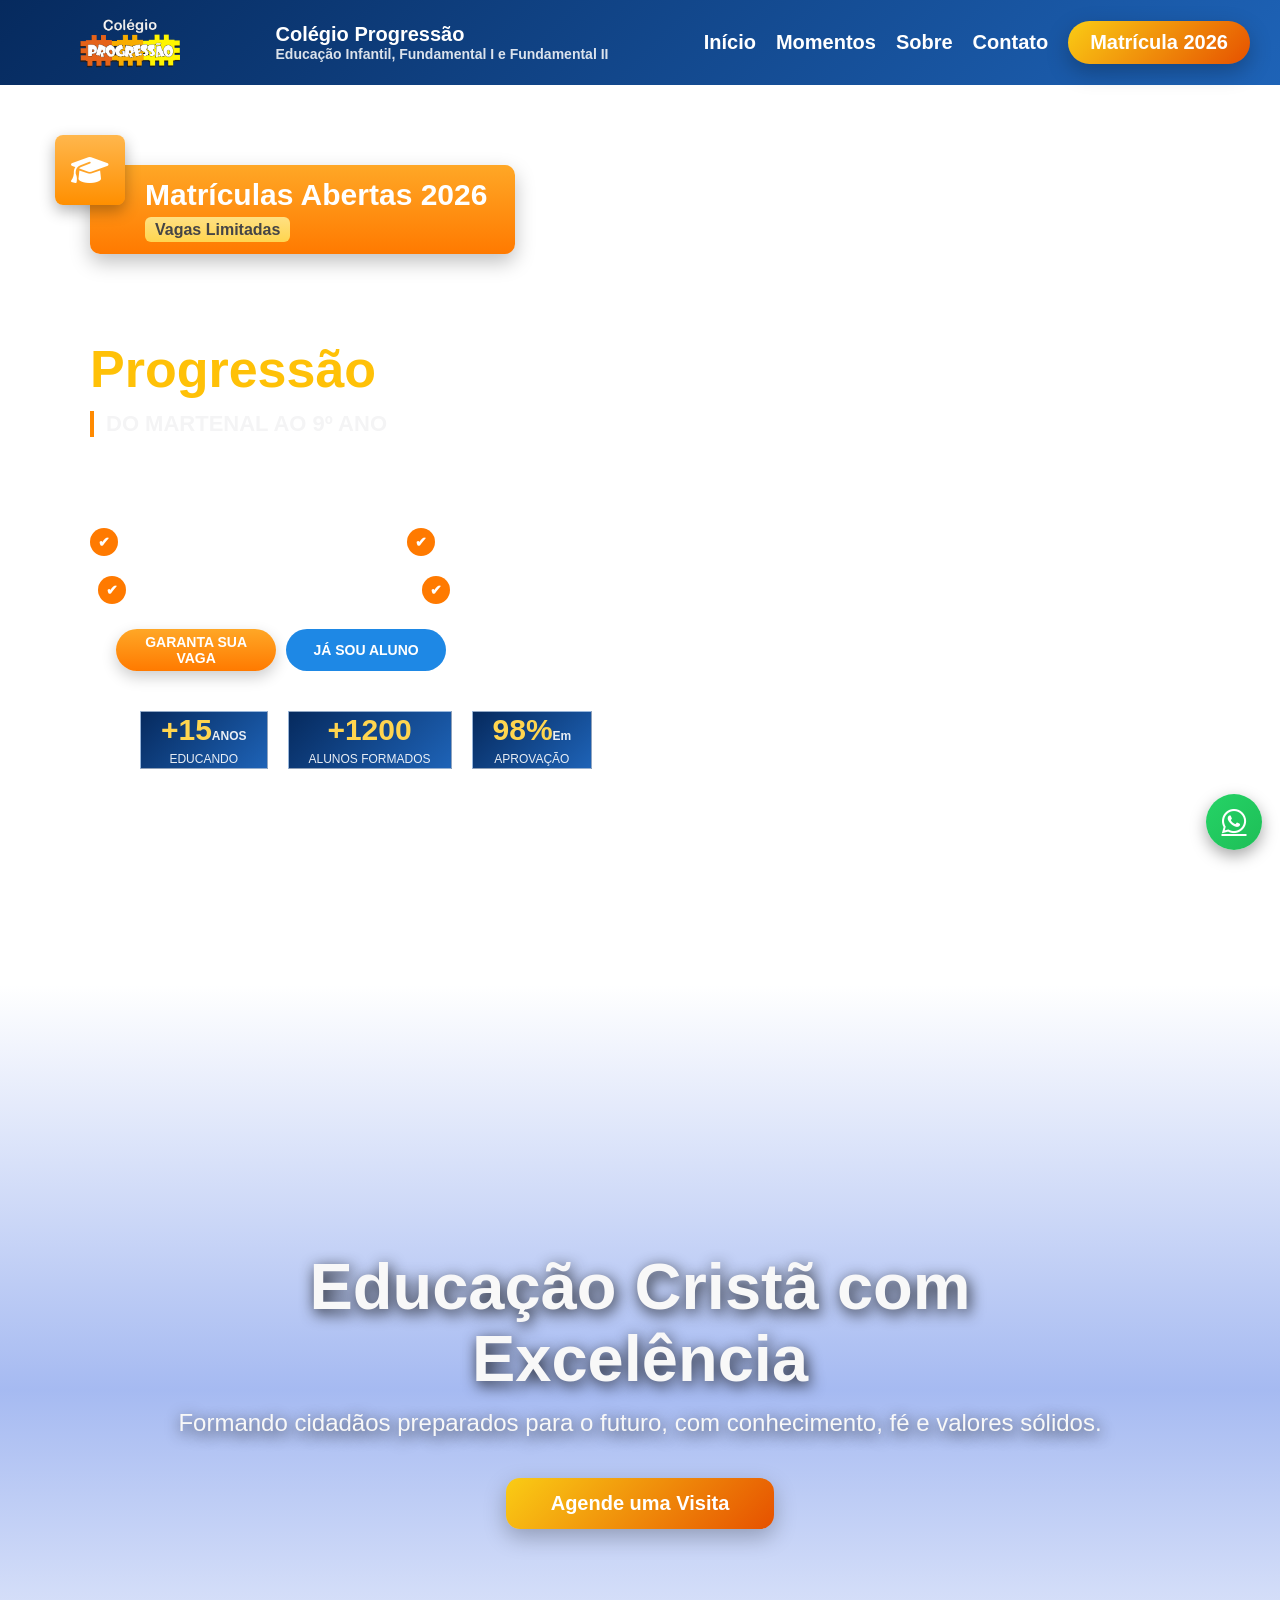
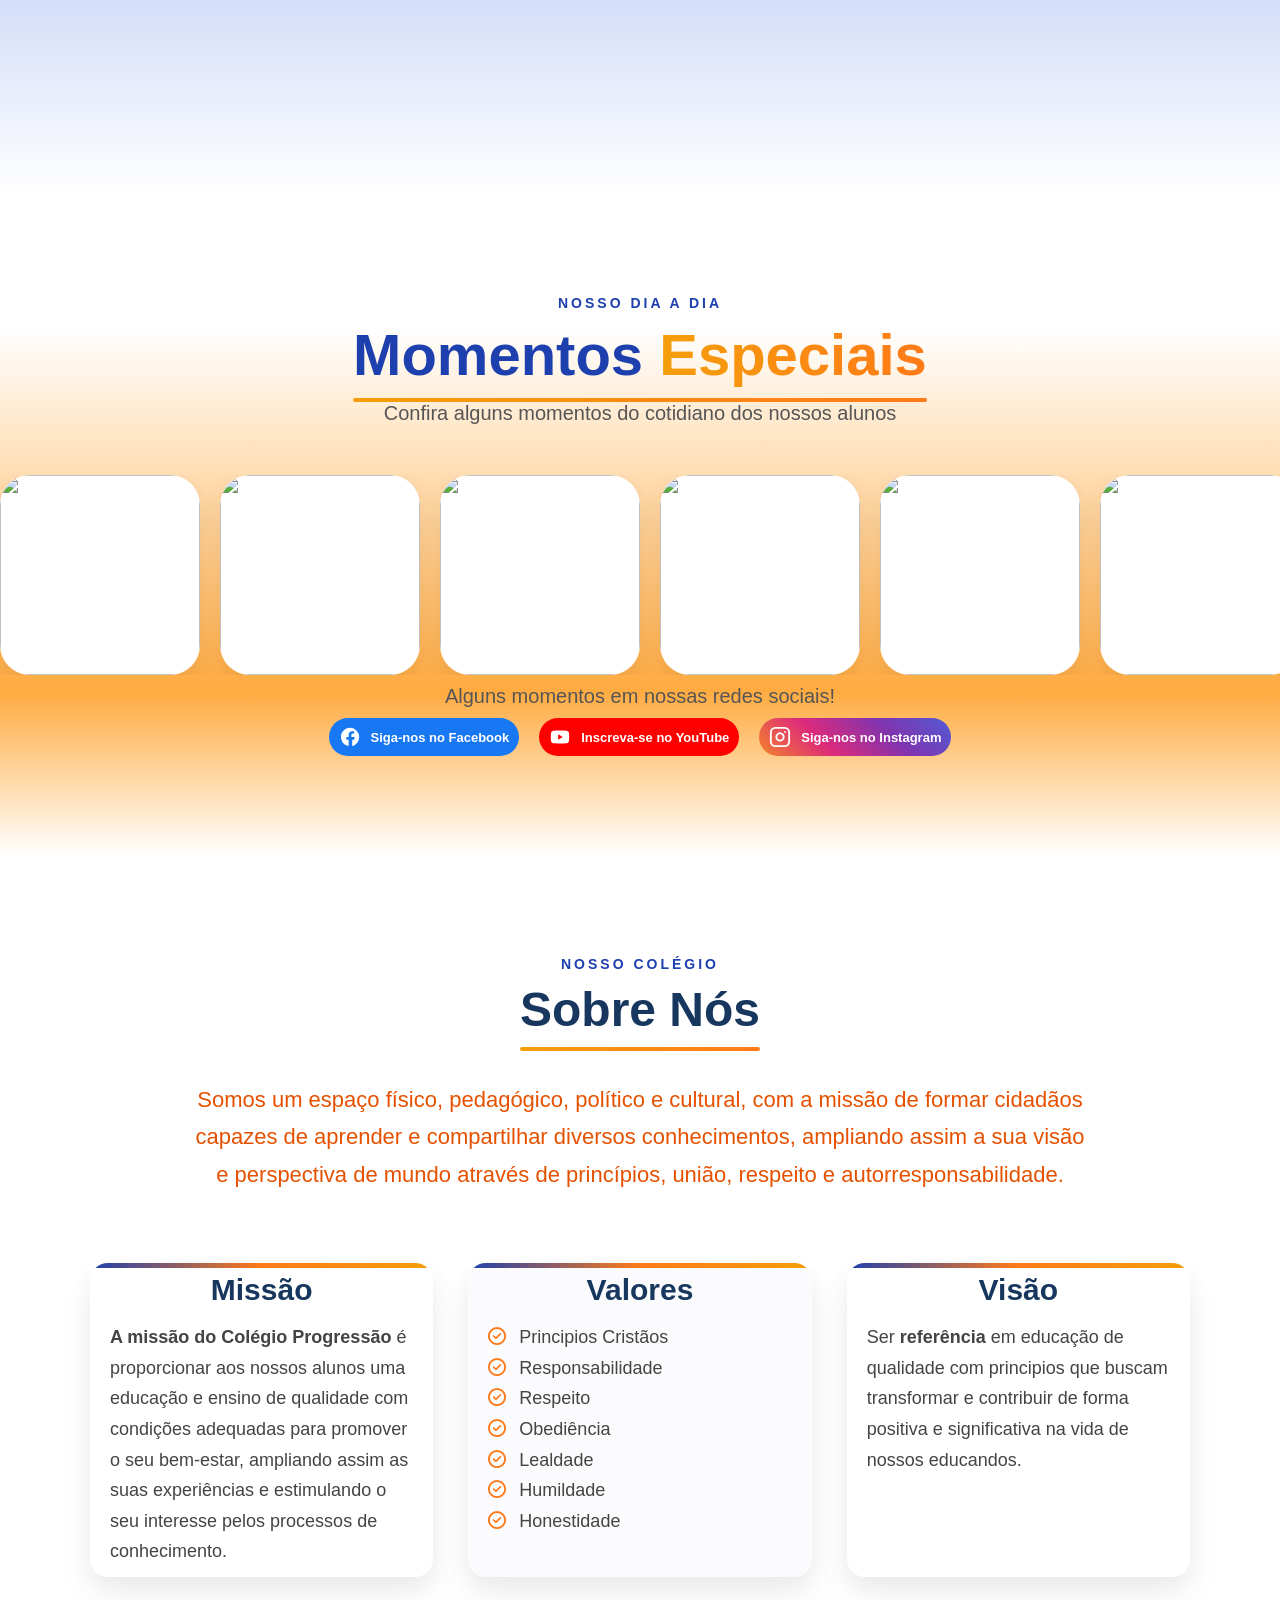
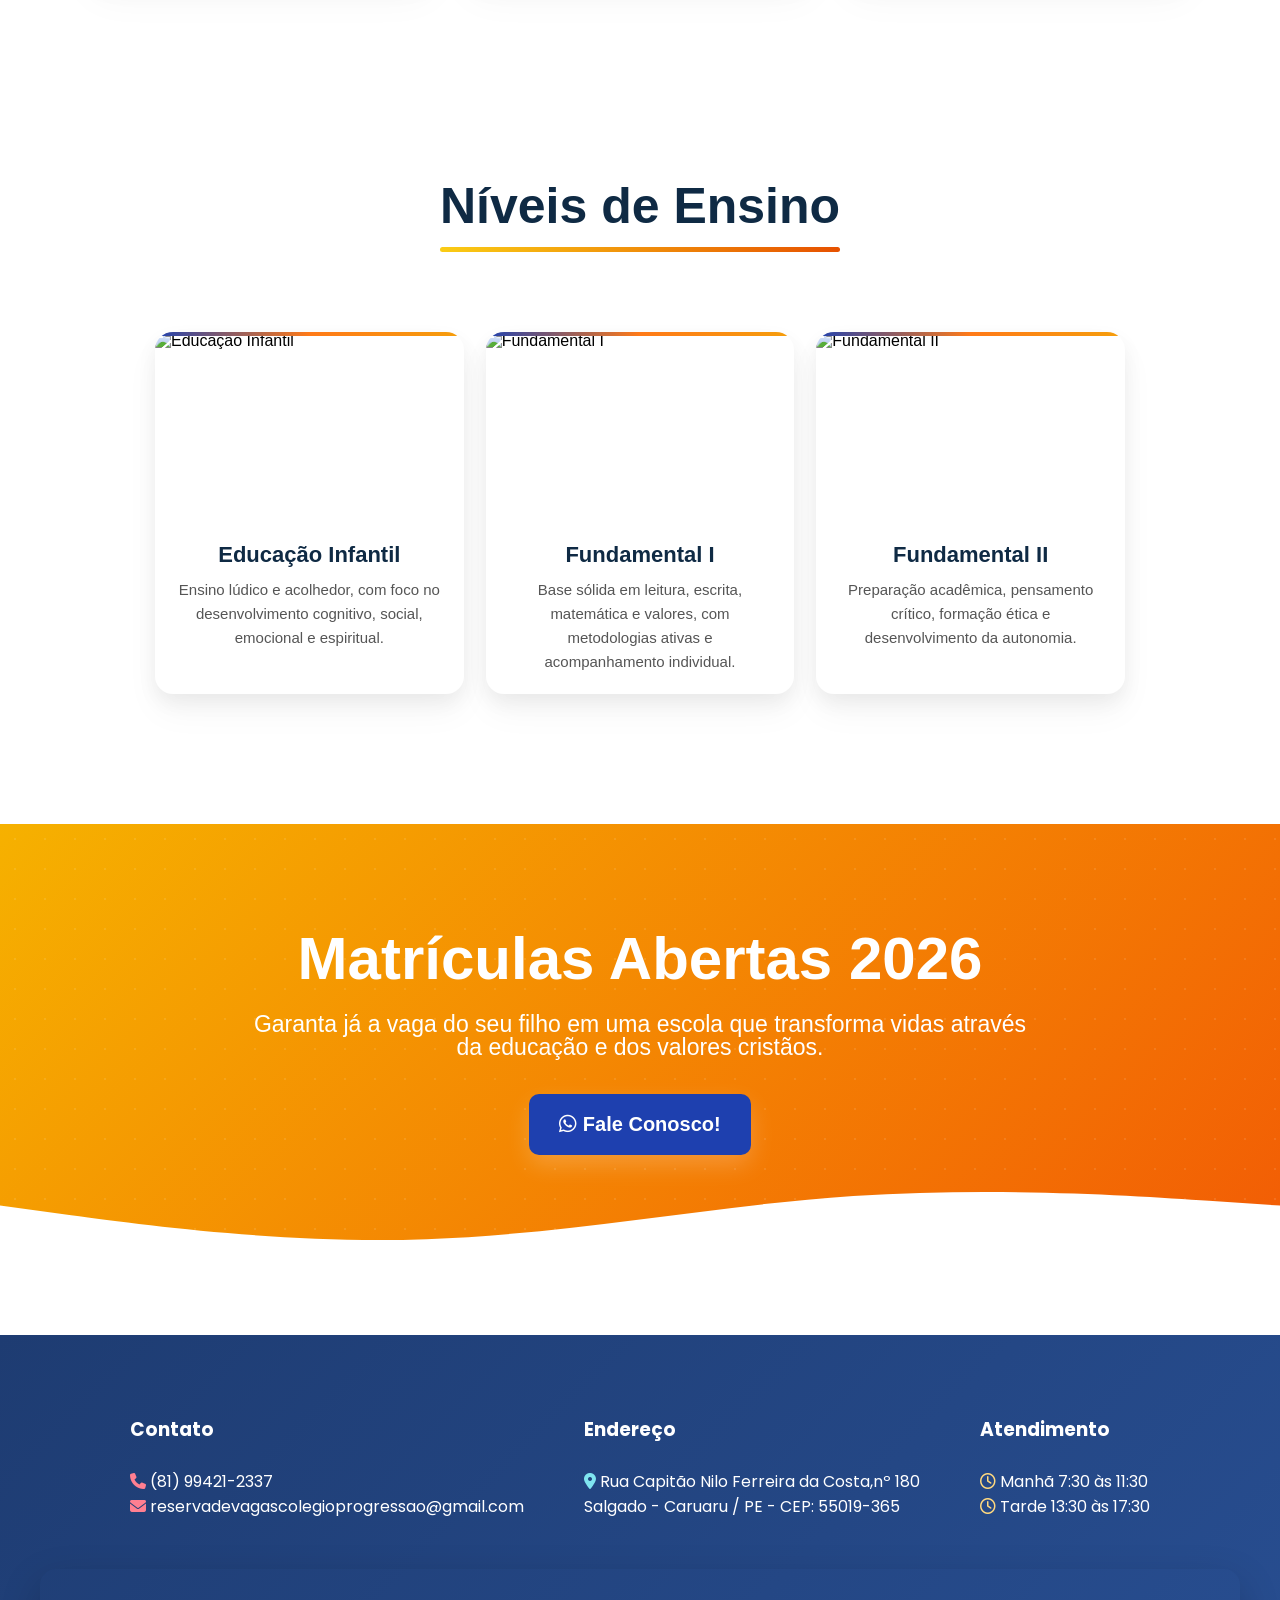
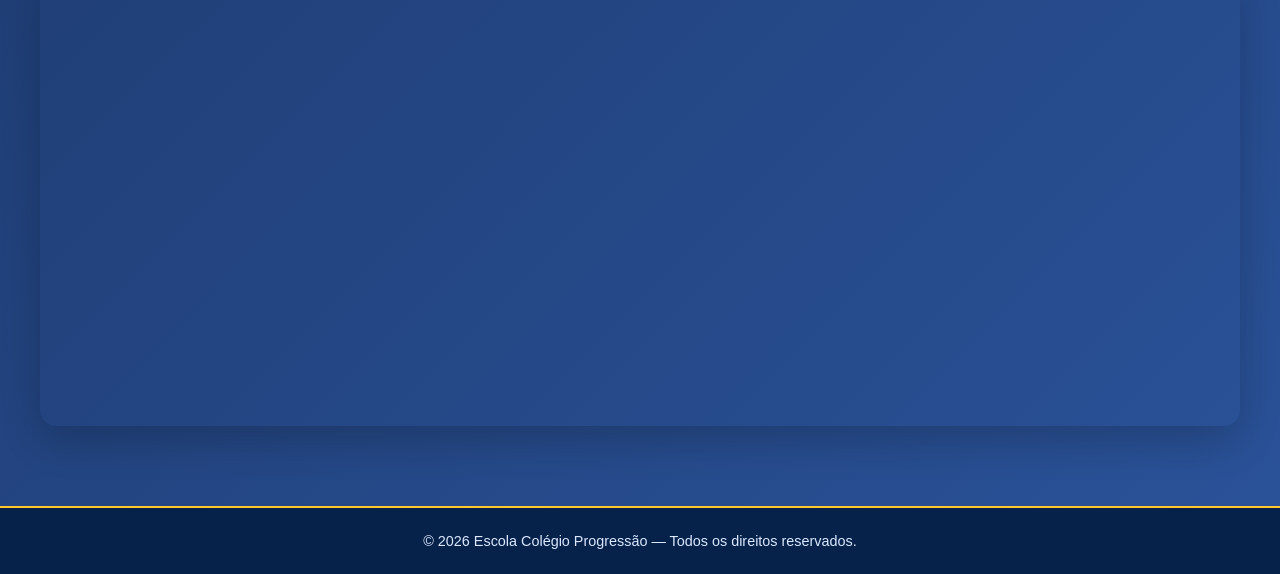
==== BACKUP/index.html @ a1cd76d3 "s" ====
<!DOCTYPE html>
<html lang="pt-BR">
<head>
  <meta charset="UTF-8" />
  <meta name="viewport" content="width=device-width, initial-scale=1.0" />
  <title>Colégio Progressao</title>
  <link rel="stylesheet" href="https://cdnjs.cloudflare.com/ajax/libs/font-awesome/6.5.0/css/all.min.css">
  <link rel="stylesheet" href="styles.css">
  <link rel="preconnect" href="https://fonts.googleapis.com">
  <link rel="preconnect" href="https://fonts.gstatic.com" crossorigin>
  <link href="https://fonts.googleapis.com/css2?family=Poppins:wght@300;400;500;600;700&display=swap" rel="stylesheet">
  <link rel="stylesheet" href="https://cdnjs.cloudflare.com/ajax/libs/font-awesome/6.5.0/css/all.min.css">
  <style>
    
  </style>
</head>
<body>


<!-- ==========================================================
                     NAVEGAÇÃO - MENU
========================================================== 
-->


<header>
  <div class="logo">
       <img src="logo-colegio.png" alt="Colégio Progressão">
      </div>
     <button class="menu-toggle" id="menu-toggle">
    <span></span>
    <span></span>
    <span></span>
    </button>

  <p class="titulo">
    Colégio Progressão <br>
    <span>Educação Infantil, Fundamental I e Fundamental II</span>
  </p>

  <nav class="menu" id="nav">
    <a href="#">Início</a>
    <a href="#galeria">Momentos</a>
    <a href="#sobre">Sobre</a>
    <a href="#contato">Contato</a>
    <a href="https://wa.me/5581994212337" class="btn-matricula">Matrícula 2026</a>
  </nav>
</header>

<!-- ==========================================================
                     BANER ESCOLAR
========================================================== 
-->
<section class="banner-escolar">

  <div class="container">

    <div class="banner-texto">
<div class="selo-matriculas">

    <div class="icone-selo">
        <i class="fa-solid fa-graduation-cap"></i>
    </div>

    <div class="texto-selo">
        <span class="linha1">Matrículas Abertas 2026</span>
        <span class="linha2">Vagas Limitadas</span>
    </div>

</div>

<div class="selo-matricula">



</div>
      <h1>
        Colégio <br>
        <strong>Progressão</strong>
      </h1>

      <h3>DO MARTENAL AO 9º ANO</h3>

      <p>
        Educação de qualidade com princípios cristãos<br>
        que transformam positivamente  a vida dos estudantes.
      </p>

     <div class="beneficios">

  <div class="beneficio-item">
    <span class="icone-check">✔</span>
    <p>Ensino com princípios cristãos</p>
  </div>

  <div class="beneficio-item">
    <span class="icone-check">✔</span>
    <p>Professores qualificados</p>
  </div>

  <div class="beneficio-item">
    <span class="icone-check">✔</span>
    <p>Estrutura moderna e segura</p>
  </div>

  <div class="beneficio-item">
    <span class="icone-check">✔</span>
    <p>Melhores resultados</p>
  </div>

</div>



<!-- ==========================================================
botão garanta sua vaga-->


<div class="botoes">
<a href="#" class="btn btn-vaga" onclick="abrirFormulario()">GARANTA SUA VAGA</a>
<div id="popup-formulario" class="popup">

<div class="form-box">

<span class="fechar" onclick="fecharFormulario()">✕</span>

<h2>Pré-Matrícula</h2>
<p class="sub">Preencha os dados e entraremos em contato</p>

<form id="formMatricula">

<input type="text" id="responsavel" placeholder="Nome do responsável" required>

<input type="text" id="aluno" placeholder="Nome do aluno" required>

<select id="serie" required>
<option value="">Série desejada</option>
<option>Maternal</option>
<option>Infantil</option>
<option>Fundamental I</option>
<option>Fundamental II</option>

</select>

<select id="acessibilidade" onchange="mostrarAcessibilidade()">
<option value="">Possui alguma acessibilidade?</option>
<option value="Não">Não</option>
<option value="Sim">Sim</option>
</select>

<div id="campo-acessibilidade" style="display:none; margin-top:10px;">

<select id="qualAcessibilidade">
<option value="">Qual acessibilidade?</option>
<option>Autismo</option>
<option>TDAH</option>
<option>Cadeirante</option>
<option>Deficiência visual</option>
<option>Deficiência auditiva</option>
<option>Outra</option>
</select>

</div>

<input type="tel" id="telefone" placeholder="Telefone para contato" required>

<button type="button" onclick="enviarFormulario()">
Enviar Pré-Matrícula
</button>

<p id="mensagem-sucesso"></p>
<p id="mensagem-erro"></p>

</form>

</div>
</div>

<!-- =========================================
          botão  ÁREA DO ALUNO
========================================= -->


<div class="painelaluno">
<a class="btn btn-main" onclick="abrirJanelaAluno()">
JÁ SOU ALUNO
</a>
</div>


<!-- JANELA TURMAS -->

<div class="janela" id="janela-ja-aluno">
<div class="janela-box">
<span class="fechar" onclick="fecharJanela('janela-ja-aluno')">✖</span>
<h2>Escolha a Turma</h2>
<div class="turmas">
<button onclick="abrirMaterial('Maternal')">Maternal</button>
<button onclick="abrirMaterial('Maternal II')">Maternal II</button>
<button onclick="abrirMaterial('Infantil')">Infantil</button>
<button onclick="abrirMaterial('Fundamental I')">Fundamental I</button>
<button onclick="abrirMaterial('Fundamental II')">Fundamental II</button>
</button>
</div>
</div>
</div>

<!-- JANELA MATERIAL -->

<div class="janela" id="janela-material">
<div class="janela-box material">
<span class="fechar" onclick="fecharJanela('janela-material')">✖</span>
<h2 id="tituloTurma"></h2>
<div class="grid-material">
<div class="card">
<h3>Fardamento</h3>
<img src="IMAGEM/fardamento/fardamentoinfantil.png">
<div class="tamanhos">

<button onclick="selecionarTamanho(event,'P')">P</button>
<button onclick="selecionarTamanho(event,'M')">M</button>
<button onclick="selecionarTamanho(event,'G')">G</button>

</div>
<div id="precoFarda" class="preco"></div>
</div>
<div class="card">
<h3>Livro</h3>
<img src="IMAGEM/fardamento/LIVROS inf.png">
<div id="precoLivro" class="preco"></div>
</div>
</div>
<div class="acoes">

<button class="btn-whats" onclick="falarSecretaria()">
💬 Falar com Secretária
</button>

<button class="btn-download" onclick="baixarLista()">
⬇ Baixar Lista Material
</button>

</div>

</div>

</div>




<!-- ==========================================================
botão saiba mais-->

<a href="#" class="btn btn-saiba" onclick="abrirHorario()">NOSSOS HORÁRIOS</a>



<div id="modalHorario" class="modal-horario">

<div class="modal-box">

<span class="fecha" onclick="fecharHorario()">✕</span>

<h2 class="titulo-modal">Horário das Aulas</h2>

<div class="horarios-grid">

<div class="horario-card">
<div class="icone">⏰</div>

<h3>Ed. Infantil e Fundamental I</h3>

<p><strong>Manhã:</strong> 07h30 às 11h30</p>
<p><strong>Tarde:</strong> 13h30 às 17h30</p>

</div>


<div class="horario-card">

<div class="icone">📚</div>

<h3>Ensino Fundamental II</h3>

<p>Turmas apenas no turno da manhã</p>
<p><strong>Manhã:</strong> 07h30 às 11h50</p>

</div>

</div>

</div>

</div>



</div>

      <div class="numeros">
        <div>
          <strong>+15<span>ANOS</span></strong>
          <span>EDUCANDO</span>
        </div>

        <div>
          <strong>+1200</strong>
          <span>ALUNOS FORMADOS</span>
        </div>

        <div>
          <strong>98%<span>Em</span></strong>
          <span>APROVAÇÃO</span>
        </div>
      </div>

    </div>

   

  </div>

</section>

<!-- ==========================================================
                     BANER SLIDE
========================================================== 
-->

<section class="baner" id="baner">

  <!-- Slides -->
  <div class="slider">
    <div class="slide active" style="background-image: url('IMAGEM/baner/Capturar1.png');"></div>
    <div class="slide" style="background-image: url('IMAGEM/baner/Capturar2.jpg');"></div>
    <div class="slide" style="background-image: url('IMAGEM/baner/Capturar3.png');"></div>
        <div class="slide" style="background-image: url('IMAGEM/baner/Capturar4.png');"></div>

  </div>

  <!-- Degradê -->
  <div class="overlay"></div>

  <!-- Conteúdo -->
  <div class="hero-content">
    <h1>Educação Cristã com Excelência</h1>
    <p>Formando cidadãos preparados para o futuro, com conhecimento, fé e valores sólidos.</p>
    <a href="https://wa.me/5581994212337" class="btn-hero">Agende uma Visita</a>
  </div>

</section>


<!-- ==========================================================
                     MOMENTOS 
========================================================== 
-->

<section id="galeria" class="galeria">
  <div class="container-galeria">
<div class="titulo-galeria">

<p class="secao-topo">NOSSO DIA A DIA</p>

<div class="titulo-wrapper">
<h2 class="secao-titulo">
Momentos <span>Especiais</span>
</h2>

<div class="decoracao"></div>
</div>

<p class="secao-subtitulo">
Confira alguns momentos do cotidiano dos nossos alunos
</p>

</div>
</div>
  

   <div class="galeria-slider">
    
  <div class="galeria-track">


    <div class="galeria-card eventos">
      <img src="IMAGEM/Momentos/03.webp" onclick="abrirGaleriaModal(this.src)">
    </div>

    <div class="galeria-card escola">
      <img src="IMAGEM/Momentos/01.webp" onclick="abrirGaleriaModal(this.src)">
    </div>

    <div class="galeria-card alunos">
      <img src="IMAGEM/Momentos/02.webp" onclick="abrirGaleriaModal(src)">
    </div>

    <div class="galeria-card eventos">
      <img src="IMAGEM/Momentos/04.webp" onclick="abrirGaleriaModal(src)">
    </div> 
    
    <div class="galeria-card eventos">
      <img src="IMAGEM/Momentos/05.webp" onclick="abrirGaleriaModal(src)">
    </div>

     <div class="galeria-card eventos">
      <img src="IMAGEM/Momentos/06.webp" onclick="abrirGaleriaModal(src)">
    </div>

     <div class="galeria-card eventos">
      <img src="IMAGEM/Momentos/07.webp" onclick="abrirGaleriaModal(src)">
    </div>

     <div class="galeria-card eventos">
      <img src="IMAGEM/Momentos/08.webp" onclick="abrirGaleriaModal(src)">
    </div>

     <div class="galeria-card eventos">
      <img src="IMAGEM/Momentos/09.webp" onclick="abrirGaleriaModal(src)">
    </div>

     <div class="galeria-card eventos">
      <img src="IMAGEM/Momentos/10.webp" onclick="abrirGaleriaModal(src)">
    </div>

     <div class="galeria-card eventos">
      <img src="IMAGEM/Momentos/11.webp" onclick="abrirGaleriaModal(src)">
    </div>

    <!-- DUPLICA AS IMAGENS PARA LOOP INFINITO -->
    <div class="galeria-card eventos">
      <img src="" onclick="abrirGaleriaModal(src)">
    </div>

    <div class="galeria-card escola">
      <img src="" onclick="abrirGaleriaModal(src)">
    </div>

  </div>

</div>
    <span class="redes-confira">Alguns momentos em nossas redes sociais!</span>

<div class="redes-sociais">

  <a href="https://www.facebook.com/p/Col%C3%A9gio-Progress%C3%A3o-Caruaru-100063212562394/" target="_blank" class="rede facebook">
    <span class="icon">
      <!-- Facebook -->
      <svg viewBox="0 0 24 24" fill="currentColor">
        <path d="M22 12a10 10 0 1 0-11.5 9.9v-7H8v-3h2.5V9.5c0-2.5 1.5-3.9 3.8-3.9 1.1 0 2.2.2 2.2.2v2.4h-1.3c-1.3 0-1.7.8-1.7 1.6V12H17l-.4 3h-2.2v7A10 10 0 0 0 22 12z"/>
      </svg>
    </span>
    <span>Siga-nos no Facebook</span>
  </a>

  <a href="https://www.youtube.com/@colegioprogressao7303" target="_blank" class="rede youtube">
    <span class="icon">
      <!-- YouTube -->
      <svg viewBox="0 0 24 24" fill="currentColor">
        <path d="M21.8 8s-.2-1.4-.8-2c-.8-.8-1.7-.8-2.1-.9C15.9 4.8 12 4.8 12 4.8h0s-3.9 0-6.9.3c-.4.1-1.3.1-2.1.9-.6.6-.8 2-.8 2S2 9.6 2 11.2v1.6C2 14.4 2.2 16 2.2 16s.2 1.4.8 2c.8.8 1.9.8 2.4.9 1.7.2 6.6.3 6.6.3s3.9 0 6.9-.3c.4-.1 1.3-.1 2.1-.9.6-.6.8-2 .8-2s.2-1.6.2-3.2v-1.6C22 9.6 21.8 8 21.8 8zM10 15V9l5 3-5 3z"/>
      </svg>
    </span>
    <span>Inscreva-se no YouTube</span>
  </a>

  <a href="https://www.instagram.com/colegio_progressao/" target="_blank" class="rede instagram">
    <span class="icon">
      <!-- Instagram -->
 <svg viewBox="0 0 24 24" width="24" height="24" fill="none" stroke="currentColor" stroke-width="2" stroke-linecap="round" stroke-linejoin="round">
  <rect x="2" y="2" width="20" height="20" rx="5" ry="5"></rect>
  <path d="M16 11.37A4 4 0 1 1 12.63 8 4 4 0 0 1 16 11.37z"></path>
  <line x1="17.5" y1="6.5" x2="17.51" y2="6.5"></line>
</svg>


    </span>
    <span>Siga-nos no Instagram</span>
  </a>




</div>

  </a>
</div>
</section>

<!-- MODAL -->

<div id="galeriaModal" class="galeria-modal" onclick="fecharGaleriaModal()">
  <img id="galeriaModalImg">
</div>


<!-- ==========================================================
                     Card MIssão, Valores e Visão  
========================================================== 
!-- -->
 
<section class="sobre" id="sobre">
  <div class="titulo-sobre">

<p class="secao-topo">NOSSO COLÉGIO</p>

<div class="titulo-wrapper">
<h2 class="titulo-sobre-principal">Sobre Nós</h2>
<div class="linha-sobre"></div>
</div>

<p class="texto-sobre">
Somos um espaço físico, pedagógico, político e cultural, com a missão de formar
cidadãos capazes de aprender e compartilhar diversos conhecimentos,
ampliando assim a sua visão e perspectiva de mundo através de princípios,
união, respeito e autorresponsabilidade.
</p>

</div>

    <div class="gridsobre">
      <div class="card1" >
      <h3 class="">Missão</h3>
      <p> <strong>A missão do Colégio Progressão</strong> 
     é proporcionar aos nossos alunos uma educação e ensino de 
     qualidade com condições adequadas para promover o seu bem-estar,
    ampliando assim as suas experiências e estimulando o seu interesse 
     pelos processos de conhecimento.</p>       </div>

      <div class="card2">
                <h3>Valores</h3>
                
          <p>
<i class="fa-regular fa-circle-check"></i> Principios Cristãos<br>

<i class="fa-regular fa-circle-check"></i> Responsabilidade<br>

<i class="fa-regular fa-circle-check"></i> Respeito<br>

<i class="fa-regular fa-circle-check"></i> Obediência<br>

<i class="fa-regular fa-circle-check"></i> Lealdade<br>

<i class="fa-regular fa-circle-check"></i> Humildade<br>

<i class="fa-regular fa-circle-check"></i> Honestidade
</p>

     </div>


      <div class="card3">
        <h3>Visão</h3>
         <p>  Ser <strong>referência</strong> em educação de qualidade
           com principios que buscam transformar e contribuir de forma 
           positiva e significativa na vida de nossos educandos.
        </p>
      </div>

    </div>
  
</section>

 <!-- ==========================================================
                     Card NIVEIS DE ENSINO  
========================================================== 
!-- -->

<section id="ensino">
  <div class="nivel_ensino">
    <h2>Níveis de Ensino</h2> 

    <div class="grid">

  <div class="cardinf">
    <img src="IMAGEM/cad/infantil.png" alt="Educação Infantil">


<div class="conteudo">
  <h3>Educação Infantil</h3>
  <p>Ensino lúdico e acolhedor, com foco no desenvolvimento cognitivo, social, emocional e espiritual.</p>
</div>


  </div>

  <div class="cardinf">
    <img src="IMAGEM/cad/fudI.jpeg" alt="Fundamental I">


<div class="conteudo">
  <h3>Fundamental I</h3>
  <p>Base sólida em leitura, escrita, matemática e valores, com metodologias ativas e acompanhamento individual.</p>
</div>


  </div>

  <div class="cardinf">
    <img src="IMAGEM/cad/fudII.jpeg" alt="Fundamental II">

<div class="conteudo">
  <h3>Fundamental II</h3>
  <p>Preparação acadêmica, pensamento crítico, formação ética e desenvolvimento da autonomia.</p>
</div>


  </div>

</div>
  </div>


</section>

 <!-- ==========================================================
                    BANER MATRICULA 
========================================================== 
!-- -->


<section class="banner-matricula">
  <div class="conteudo">
    <h1>Matrículas Abertas 2026</h1>
    <p>
      Garanta já a vaga do seu filho em uma escola que transforma vidas
      através da educação e dos valores cristãos.
    </p>
    <a href="https://wa.me/5581994212337" class="btn-whatsapp">
      <i class="fa-brands fa-whatsapp"></i>
       Fale Conosco!
    </a>
  </div>

<div class="wave-menu">
  <svg viewBox="0 20 1440 100" preserveAspectRatio="none">
    <path fill="#ffffff"
      d="M0,64L80,74.7C160,85,320,107,480,101.3C640,96,800,64,960,53.3C1120,43,1280,53,1360,58.7L1440,64L1440,120L0,120Z">
    </path>
  </svg>

</div>
</section>

 <!-- ==========================================================
                   RODAPE
========================================================== 
!-- -->

<section id="contato" class="contato">
  <div class="container footer-grid">

    <div class="contato-box">
      <h3>Contato</h3><br>
      <p><i class="fas fa-phone"></i> (81) 99421-2337</p>
      <p><i class="fas fa-envelope"></i> reservadevagascolegioprogressao@gmail.com</p>
    </div>

    <div class="endereco-box">
      <h3>Endereço</h3><br>
      <p><i class="fas fa-map-marker-alt"></i> Rua Capitão Nilo Ferreira da Costa,nº 180 <br>
       Salgado - Caruaru / PE - CEP: 55019-365</p>
    </div>

    <div class="atendimento-box">
      <h3>Atendimento</h3><br>
      <p><i class="far fa-clock"></i> Manhã 7:30 às 11:30</p>
      <p><i class="far fa-clock"></i> Tarde 13:30 às 17:30</p>
    </div>

  </div>

  <div class="mapa">
    <iframe 
      src="https://www.google.com/maps?q=Rua%20Capitão%20Nilo%20Ferreira%20da%20Costa%20180%20Caruaru%20PE&output=embed"
      loading="lazy">
    </iframe>
  </div>

</section>

<footer class=" rodape">
  <p>© 2026 Escola Colégio Progressão — Todos os direitos reservados.</p>
</footer>

 <!-- ==========================================================
                    BOTÃO WHATSAPP
========================================================== 
!-- -->


<a href="https://wa.me/5581994212337" target="_blank" class="whatsapp-float">
  <i class="fab fa-whatsapp"></i>
</a>


</body>

<script src="scripts.js"></script>
</html>
---- BACKUP/styles.css ----
/* ==========================================================
   RESET GLOBAL
   Remove margens padrão e define box-sizing padrão
========================================================== */


* {
  margin: 0;
  padding: 0;
  box-sizing: border-box;
}
/* ==========================================================
   CONFIGURAÇÕES GERAIS DO SITE
========================================================== */
body {
  font-family: 'Segoe UI', Arial, sans-serif;
  background-color: #ffffff;
  padding-top: 150px; /* igual altura do header */
  overflow-x: hidden;
  padding-top:85px;

}

main {
  padding-top: 150px;
}

section {
  padding: 100px 0;
}


 /* ==========================================================
   HEADER FIXO 
========================================================== */

header {
  position: fixed;
  top: 0;
  left: 0;
  width: 100%;
  height: 85px;
  display: flex;
  align-items: center;
  justify-content: space-between;
  padding: 0 30px;
  z-index: 9999;
  transition: all 0.4s ease;
  box-shadow:0 18px 022px rgb(255, 255, 255);
  background: linear-gradient(135deg,#062A5E,#1E63B7);
  
}


/* ==========================================================
   HEADER ROLAR 
========================================================== */

header.scrolled {
  background: linear-gradient(to right, orange 10%, rgb(243, 242, 241) 22%, white 100%);
    height: 85px;
  box-shadow: 0 6px 20px rgba(0,0,0,.12);
  
}

/* cores ao rolar */
header.scrolled nav a {
  color: #ee780a;
}

header.scrolled nav a::after {
  background: #062A5E;
}

header.scrolled .btn-matricula {
  background: linear-gradient(135deg,#062A5E,#1E63B7);
  color: #fff;
}


/* logo ao rolar */
header.scrolled .logo img {
  
  height: 55px;
  filter: none;

}



/* hamburguer ao rolar */
header.scrolled .menu-toggle span {
  background: #062A5E;
}







/* ==========================================================
   MENU
========================================================== */
.menu {
  display: flex;
  align-items: center;
  gap: 20px;
}

.menu a {
  font-size: 20px;
}

/* título escondido no desktop */
.titulo-site{
display:none;
text-align:center;
color:#fff;
font-weight:700;
}

/* subtitulo */
.titulo-site span{
font-size:12px;
font-weight:400;
}


/* ==========================================================
   NAVEGAÇÃO - 
========================================================== */

nav {
  display: flex;
  flex-wrap: wrap-reverse;
  gap: 30px;
}


nav a{
  text-decoration:none;
  color:#fff;
  font-size:20px;
  font-weight:600;
  position:relative;
  transition: 0.3s;
}

/* efeito underline animado */

nav a::after{
  content:"";
  position:absolute;
  width:0%;
  height:3px;
  background:#facc15;
  left:0;
  bottom:-6px;
  transition:.3s;
}

nav a:hover::after{
  opacity: 0.7;
  width:100%;
}

/* ==========================================================
  ================= BOTÃO HAMBURGUER ================= 

========================================================== */

.menu-toggle {
  display: none;
  flex-direction: column;
  justify-content: center;
  gap: 6px;
  background: none;
  border: none;
  cursor: pointer;
  z-index: 1100;
}

.menu-toggle span {
  width: 28px;
  height: 3px;
  background: #fff;
  border-radius: 2px;
  transition: 0.3s;
}

/* ANIMAÇÃO VIRAR X */

.menu-toggle.active span:nth-child(1) {
  transform: rotate(45deg) translate(5px, 5px);
}

.menu-toggle.active span:nth-child(2) {
  opacity: 0;
}

.menu-toggle.active span:nth-child(3) {
  transform: rotate(-45deg) translate(6px, -6px);
}

/* ==========================================================
   BOTÃO PADRÃO MATRICULAS
========================================================== */

.btn-matricula {

  padding: 10px 22px;
  border-radius: 25px;
  background: linear-gradient(135deg, #facc15, #E65100);
  color: #fff;
  font-weight: bold;
  text-decoration: none;
  transition: 0.3s;
  box-shadow:0 8px 22px rgba(0,0,0,.25);
  position: relative;
  overflow: hidden;

}


/* HOVER */

.btn-matricula:hover {

  transform: translateY(-3px);
  box-shadow: 0 12px 28px rgba(0,0,0,.35);

}


/* BRILHO */

.btn-matricula::before {

  content: "";
  position: absolute;
  top: 0;
  left: -75%;
  width: 50%;
  height: 100%;
  background: linear-gradient(
    120deg,
    transparent,
    rgba(255,255,255,0.7),
    transparent
  );
  transform: skewX(-25deg);
  transition: 0.6s;

}


/* ANIMAÇÃO DO BRILHO */

.btn-matricula:hover::before {

  left: 130%;

}

/* ==========================================================
   LOGO + ANIMAÇÕES
========================================================== */
.logo{
display:flex;
align-items:center;
margin-left:50px;
gap:10px;

}

/* LOGO */

.logo img{
  
height:50px;
margin:0;
transition:0.3s ease;
animation:zoomDown 2s infinite ease-in-out;
}

/* TITULO SEMPRE VISÍVEL */

.titulo{
font-size:20px;
line-height:1.2;
color:#ffffff; /* branco inicial */
font-weight:700;
transition:.3s ease;
}

.titulo span{
font-size:14px;
opacity:0.85;
display:block;
}


/* ANIMAÇÃO LOGO */

@keyframes zoomDown{
0%{transform:scale(1) translateY(0);}
50%{transform:scale(1.06) translateY(6px);}
100%{transform:scale(1) translateY(0);}
}


/* ==========================================================
   EFEITO AO ROLAR
========================================================== */

/* logo diminui levemente */

header.scrolled .logo img{
height:42px;
animation:none;
}

/* titulo muda de cor */

header.scrolled .titulo{
color:#0B3C8C;
}

header.scrolled .titulo span{
color:#555;
}


/* ==========================================================
SEÇÃO DESTAQUE
========================================================== */
.selo-matriculas{

display:inline-flex;
align-items:center;
background:linear-gradient(180deg,#ffa726,#ff7a00);
padding:12px 28px 12px 55px;
border-radius:10px;
color:white;
font-weight:bold;
position:relative;
box-shadow:0 8px 20px rgba(0,0,0,0.25);
margin-bottom: 30px;
}


/* ICONE GRANDE SALTANDO */

.icone-selo{
position:absolute;
left:-35px;
top:-30px;
background:linear-gradient(180deg,#ffb74d,#ff8f00);
width:70px;
height:70px;
display:flex;
align-items:center;
justify-content:center;
border-radius:8px;
font-size:30px;
box-shadow:0 6px 15px rgba(0,0,0,0.3);


}


/* TEXTO */

.texto-selo{
display:flex;
flex-direction:column;
line-height:1.2;
}


/* MATRÍCULAS */

.linha1{
font-size:30px;
}


/* VAGAS LIMITADAS */

.linha2{
background:linear-gradient(180deg,#ffe082,#ffd54f);
color:#454546;
padding:3px 10px;
border-radius:6px;
font-size:16px;
margin-top:4px;
width:fit-content;

}


.banner-escolar{
background-image:url("IMAGEM/fundo2.png");
background-size:cover;
background-position:center;
color:white;
height:900px; /* altura do banner */
width:100%;   /* largura total da tela */
padding-top:80px; /* espaço abaixo do header */
}

.container{
  padding: 0px 90px; 
  max-width: 1400px;
  margin: auto;
  display: flex;
  align-items: center;
  justify-content: space-between;
}

.banner-texto{
  max-width: 600px;
}

.banner-escolar h1{
  font-size: 52px;
  line-height: 1.1;
  }

.banner-escolar h1 strong{
  color: #ffc107;
}

.banner-escolar h3{
margin-top:12px;
font-weight:600;
font-size:22px;
color:#f4f4f5;
padding-left:12px;
border-left:4px solid #ff8a00;
}

.banner-escolar p{
  margin-top: 15px;
  line-height: 1.6;
}

.beneficios{
display:grid;
grid-template-columns:1fr 1fr;
gap:20px 40px;
margin-top:25px;
}

.beneficio-item{
display:flex;
align-items:center;
justify-content:center;
gap:12px;
color:white;
font-size:16px;
text-align:center;
}

.beneficio-item p{
margin:0;
}

.icone-check{
width:28px;
height:28px;
background:#ff7a00;
border-radius:50%;
display:flex;
align-items:center;
justify-content:center;
color:white;
font-size:14px;
font-weight:bold;
}
/* ==========================================================
BOTOES - LA SOU ALUNO - SAIBA MAIS- GARANTA SUA VAGA
========================================================== */
/* BOTÕES */

.botoes{
display:flex;
gap:10px; /* espaço entre botões */
flex-wrap:wrap;
margin-top:25px;
justify-content:center;
}


/* BOTÃO BASE */

.btn{
text-align:center;
display:flex;
align-items:center;
justify-content:center;
width:160px; /* todos com mesmo tamanho */
height:42px;
gap:8px;
padding: 10px 10px;
border-radius:40px;
font-weight:600;
text-decoration:none;
border:none;
cursor:pointer;
transition:all .3s ease;
font-size:14px;
position:relative;
overflow:hidden;
}


/* HOVER PADRÃO */

.botoes .btn:hover{
transform:translateY(-3px);
box-shadow:0 8px 20px rgba(0,0,0,0.25);
}


/* BOTÃO LARANJA */

.btn-vaga{
background:linear-gradient(180deg,#ffa726,#ff7a00);
color:white;
box-shadow:0 6px 15px rgba(0,0,0,0.2);
}


/* BOTÃO AZUL */

.btn-main{
color:#fff;
background-color:#1e88e5;
}


/* BOTÃO SAIBA */

.btn-saiba{
border:2px solid white;
color:white;
}


/* HOVER BOTÃO SAIBA */

.btn-saiba:hover{
background:white;
color:#1e4fa1;
}


/* EFEITO BRILHO */

.btn::before{
content:"";
position:absolute;
top:0;
left:-75%;
width:50%;
height:100%;
background:linear-gradient(
120deg,
transparent,
rgba(255,255,255,0.6),
transparent
);
transform:skewX(-25deg);
transition:0.6s;
}


/* ANIMAÇÃO BRILHO */

.btn:hover::before{
left:130%;
}

/* ==========================================================
MODAIS - LA SOU ALUNO - SAIBA MAIS- GARANTA SUA VAGA
========================================================== */

/* MODAL HORARIO */

.modal-horario{
display:none;
position:fixed;
top:0;
left:0;
width:100%;
height:100%;
background:rgba(0,0,0,0.65);
backdrop-filter:blur(6px);
justify-content:center;
align-items:center;
z-index:9999; /* garante que fique acima do menu */
}


/* CAIXA DO MODAL */

.modal-box{
position:relative; /* necessário para posicionar o botão fechar */
background:rgba(255,255,255,0.9);
backdrop-filter:blur(10px);
border-radius:20px;
padding:45px;
max-width:600px;
width:90%;
text-align:center;
box-shadow:0 25px 60px rgba(0,0,0,0.25);
border:1px solid rgba(255,255,255,0.4);
color:#001e40;

/* animação ao abrir */
animation:modalEntrada .4s ease;
}


/* ANIMAÇÃO */

@keyframes modalEntrada{
from{
opacity:0;
transform:scale(.9);
}
to{
opacity:1;
transform:scale(1);
}
}


/* TÍTULO */

.titulo-modal{
font-size:36px;
color:#1e40af;
margin-bottom:35px;
font-weight:800;
}


/* GRID HORÁRIOS */

.horarios-grid{
display:grid;
grid-template-columns:1fr 1fr;
gap:25px;
}


/* CARD */

.horario-card{
background:white;
border-radius:16px;
padding:28px;
transition:0.3s;
box-shadow:0 10px 25px rgba(0,0,0,0.08);
border-top:4px solid #ff8a00;
}

.horario-card:hover{
transform:translateY(-8px);
box-shadow:0 20px 40px rgba(0,0,0,0.15);
}


/* ÍCONE */

.icone{
width:55px;
height:55px;
background:linear-gradient(135deg,#ff8a00,#ffb347);
border-radius:50%;
display:flex;
align-items:center;
justify-content:center;
font-size:24px;
color:white;
margin:0 auto 15px auto;
}


/* TEXTOS */

.horario-card h3{
color:#1e40af;
margin-bottom:10px;
}

.horario-card p{
color:#444;
margin:4px 0;
}


/* BOTÃO FECHAR */

.fecha{
position:absolute;
top:18px;
right:22px;
font-size:24px;
cursor:pointer;
color:#333;
transition:0.3s;
}

.fecha:hover{
color:#ff8a00;
}

.tamanhos-fardamento{
display:flex;
justify-content:center;
gap:20px;
margin-top:8px;
color: #001e40;
}

.containeraluno{
text-align:center;
color:white;
align-items:center;
}


/* JANELA JA SOU ALUNO */

.janela{
position:fixed;
top:0;
left:0;
width:100%;
height:100%;
background:rgba(0,0,0,0.6);
display:none;
align-items:center;
justify-content:center;
z-index: 9999;
}

.janela h2 {
  color: #062A5E;
}

/* BOX */

.janela-box{
flex-direction: column; 
text-align:center;
background:white;
padding:30px;
border-radius:12px;
width:90%;
max-width:500px;
position:relative;
}


.fechar{
position:absolute;
top:15px;
right:20px;
font-size:20px;
cursor:pointer;
}



/* TURMAS */

.turmas{
display:grid;
grid-template-columns:repeat(auto-fit,minmax(150px,1fr));
gap:15px;
margin-top:20px;
}

.turmas button{
padding:12px;
border:none;
background:#1976d2;
color:white;
border-radius:6px;
cursor:pointer;
}

.turmas button:hover{
color: #ffffff;
background:#E65100;
transform:translateY(-2px);
}



/* MATERIAL */

.grid-material{
display:grid;
grid-template-columns:1fr 1fr;
gap:30px;
margin-top:20px;
}

.card{
background:#f5f8ff;
padding:20px;
border-radius:10px;
text-align:center;

}

.card img{
width:140px;
margin:15px 0;
}



/* TAMANHOS */

.tamanhos{
display:flex;
justify-content:center;
gap:10px;
}

.tamanhos button{
padding:10px 18px;
border:2px solid #1976d2;
background:white;
border-radius:6px;
cursor:pointer;

}

.tamanhos button.active{
background:#1976d2;
color:white;
}

/* PREÇO */

.preco{
margin-top:10px;
font-size:20px;
font-weight:bold;
color:#2e7d32;

}

/* BOTÕES */

.acoes{
margin-top:25px;
text-align:center;
}

.btn-whats{
background:#25D366;
color:white;
border:none;
padding:12px 20px;
border-radius:6px;
cursor:pointer;
}

.btn-download{
background:#0d47a1;
color:white;
border:none;
padding:12px 20px;
border-radius:6px;
cursor:pointer;
margin-left:10px;
}

/* MODAL GARANTA SUA VAGA */
/* FUNDO DO POPUP */

.popup{
display:none;
position:fixed;
top:0;
left:0;
width:100%;
height:100%;
background:rgba(0,0,0,0.6);
justify-content:center;
align-items:center;
z-index:9999; /* corrigido para ficar acima do menu */
}


/* CAIXA DO FORMULÁRIO */

.form-box{
position:relative;
background:linear-gradient(135deg,#062A5E,#1E63B7);
padding:35px;
border-radius:14px;
width:90%;
max-width:420px;
box-shadow:0 15px 40px rgba(0,0,0,0.2);
animation:animar 0.3s ease;
}


/* ANIMAÇÃO */

@keyframes animar{
from{
transform:scale(0.85);
opacity:0;
}

to{
transform:scale(1);
opacity:1;
}
}


/* TÍTULO */

.popup h2{
color:#ff8a00;
text-align:center;
margin-bottom:5px;
}


/* SUBTÍTULO */

.sub{
text-align:center;
font-size:14px;
color:#f3f2f2;
margin-bottom:20px;
}


/* CAMPOS */

.form-box input,
.form-box select{

width:100%;
padding:12px;
margin-top:10px;
border:1px solid #ddd;
border-radius:6px;
font-size:14px;
}


/* BOTÃO */

.form-box button{
width:100%;
margin-top:20px;
padding:14px;
background:#e65100;
border:none;
border-radius:8px;
color:#fff;
font-size:16px;
cursor:pointer;
transition:0.3s;
}

.form-box button:hover{
background:#1ebe5d;
}


/* BOTÃO FECHAR */

.fechar{
position:absolute;
right:15px;
top:10px;
font-size:22px;
cursor:pointer;
color:#dbe9ff;
transition:0.3s;
}

.fechar:hover{
color:#ff8a00;
}


/* MENSAGEM SUCESSO */

#mensagem-sucesso{
color:#2ecc71;
text-align:center;
margin-top:10px;
font-weight:600;
display:none;
}


/* MENSAGEM ERRO */

#mensagem-erro{
display:none;
color:#d8000c;
background:#ffbaba;
padding:10px;
border-radius:5px;
text-align:center;
font-weight:600;
}

/* NUMEROS DA ESCOLA */

.numeros{
display:flex;
justify-content:center;
align-items:center;
gap:20px;
flex-wrap:wrap;
margin-top:40px;
}


/* CARD DOS NÚMEROS */

.numeros div{
background:linear-gradient(135deg,#062A5E,#1E63B7);
backdrop-filter:blur(6px);
padding:1px 20px; /* altura menor */
border-radius:none;
text-align:center;
border:1px solid rgba(255, 255, 255, 0.548);
transition:all .3s ease;
min-width:120px;
position:relative;
overflow:hidden;
}

/* NÚMERO */

.numeros strong{
font-size:30px; /* menor */
color:#FFD54F;
display:block;
margin-bottom:2px;
}

/* TEXTO */

.numeros span{
font-size:12px;
opacity:0.9;
color:white;
}


/* EFEITO BRILHO */

.numeros div::before{
content:"";
position:absolute;
top:0;
left:-120%;
width:60%;
height:100%;
background:linear-gradient(
120deg,
transparent,
rgba(255,255,255,0.7),
transparent
);

transform:skewX(-25deg);

animation:flash 4s infinite;

}


/* ANIMAÇÃO */

@keyframes flash{
0%{ left:-120%; }
60%{ left:120%; }
100%{ left:120%; }

}


/* ==========================================================
   BANNER HERO
========================================================== */


.baner {
  position: relative;
  height: 90vh;
  overflow: hidden;
  display: flex;
  align-items: center;
  justify-content: center;
  text-align: center;
  color: #f8f8f8;
  background: url("IMAGEM/baner/Capturar4.png");
  background-size: cover;
  background-position: center;
  background-repeat: no-repeat;
}

/* Slides */
.slider {
  position: absolute;
  width: 100%;
  height: 100%;
}

.slide {
  position: absolute;
  width: 100%;
  height: 100%;
  background-size: cover;
  background-position: center;
  opacity: 0;
  transition: opacity 1.5s ease-in-out;
}

.slide.active {
  opacity: 1;
}

/* Degradê branco → azul claro → branco */
.overlay {
  position: absolute;
  width: 100%;
  height: 100%;
  background: linear-gradient(
    to bottom,
    rgba(255,255,255,0.95) 0%,
    rgba(18, 72, 219, 0.377) 50%,
    rgba(255,255,255,0.95) 100%
  );
  z-index: 1;
}
/* Conteúdo acima de tudo */

.hero-content {
  position: relative;
  z-index: 2;
  max-width: 1000px;
}

.baner h1{
  text-align: center;
  font-size: clamp(28px, 6vw, 65px);
  line-height: 1.1;
  margin-bottom: 10px;
  text-shadow: 2px 4px 15px rgba(0, 0, 0, 0.85);
}

.baner p {
  font-size: clamp(16px, 2.5vw, 24px);
  margin-bottom: 35px;
  line-height: 1.6;
  text-shadow: 2px 4px 15px rgba(0, 0, 0, 0.85);

}


/* botão hero */

.btn-hero {
    
  display: inline-block;
  padding: 14px 45px;
  border-radius: 14px;
  background: linear-gradient(135deg, #facc15, #E65100);
  color: #fff;
  font-weight: 700;
  font-size: clamp(19px, 2vw, 20px);
  text-decoration: none;
  transition: 0.3s ease;
  box-shadow: 0 8px 22px rgba(0,0,0,.25);
}

.btn-hero:hover {
    
  transform: translateY(-4px);
  box-shadow: 0 12px 28px rgba(0,0,0,.35);
}


/* Animação */
@keyframes fadeUp {
  from {
    opacity: 0;
    transform: translateY(30px);
  }
  to {
    opacity: 1;
    transform: translateY(0);
  }
}


/* ==========================================================
   GALERIA
========================================================== */

.galeria {
background:linear-gradient(
to bottom,
#ffffff 0%,
#ffffff 20%,
#FFAB40 75%,
#ffffff 100%
);

}


/* ==========================================================
   TITULO
========================================================== */

.titulo-galeria{
text-align:center;
max-width:900px;
margin:0 auto 80px auto;
}

/* texto pequeno */

.secao-topo{
font-size:25px;
letter-spacing:3px;
text-transform:uppercase;
color:#1e40af;
font-weight:800;
opacity:0;
transform:translateY(20px);
animation:fadeUp 1s ease forwards;
}


/* wrapper titulo */

.titulo-wrapper{
display:inline-block;
text-align:center;
}


/* titulo */

.secao-titulo{
font-size:58px;
font-weight:800;
color:#1e40af;
margin-bottom:10px;
opacity:0;
transform:translateY(30px);
animation:fadeUp 1s ease forwards;
animation-delay:0.3s;
}


/* destaque */

.secao-titulo span{
background:linear-gradient(90deg,#f59e0b,#ff7a18);
background-clip:text;
-webkit-background-clip:text;
-webkit-text-fill-color:transparent;
}


/* linha */

.decoracao{
width:100%;
height:4px;
border-radius:10px;
background:linear-gradient(90deg,#f59e0b,#ff7a18);
}


/* subtitulo */

.secao-subtitulo{
font-size:20px;
color:#555;
transform:translateY(20px);
animation:fadeUp 1s ease forwards;
animation-delay:0.9s;
margin-bottom:-30px;
}


/* ==========================================================
   FILTROS
========================================================== */

.galeria-filtros{
display:flex;
justify-content:center;
gap:15px;
margin-bottom:50px;
flex-wrap:wrap;
}

.galeria-filtros button{
padding:10px 26px;
border-radius:30px;
border:none;
background:#fff;
color:#062A5E;
font-weight:600;
cursor:pointer;
transition:.3s;

}

.galeria-filtros button.active,
.galeria-filtros button:hover{

background:#062A5E;
color:#fff;

}


/* ==========================================================
   SLIDER
========================================================== */

.galeria-slider{
overflow:hidden;
width:100%;
margin-top:40px;

}

.galeria-track{
display:flex;
gap:20px;
animation:scrollGaleria 40s linear infinite;
}

.galeria-track:hover{
animation-play-state:paused;

}


/* ==========================================================
   CARD
========================================================== */

.galeria-card{
min-width:200px;
width:200px;
height:200px;
border-radius:30px;
overflow:hidden;
background:#fff;
box-shadow:0 10px 25px rgba(0,0,0,0.08);
cursor:pointer;
transition:all .35s ease;
position:relative;

}


/* HOVER */

.galeria-card:hover{

transform:translateY(-8px) scale(1.03);
box-shadow:0 18px 40px rgba(0,0,0,0.18);

}


/* ==========================================================
   IMAGEM
========================================================== */

.galeria-card img{
width:100%;
height:100%;
object-fit:cover;
border-radius:30px;
transition:transform .5s ease;
}


/* ZOOM */

.galeria-card:hover img{
transform:scale(1.15);
}


/* ==========================================================
   MODAL
========================================================== */

.galeria-modal{
display:none;
position:fixed;
inset:0;
background:rgba(0,0,0,0.85);
justify-content:center;
align-items:center;
z-index:9999;

}

.galeria-modal img{
max-width:90%;
max-height:90%;
border-radius:20px;
}


/* ==========================================================
   ANIMAÇÕES
========================================================== */

@keyframes fadeUp{

to{
opacity:1;
transform:translateY(0);
}

}


@keyframes scrollGaleria{

from{
transform:translateX(0);
}

to{
transform:translateX(-80%);
}

}
       /* ==========================================================
   REDE SOCIAL
========================================================== */
.redes-confira {
  margin-top: 10px;
  display: block;
  text-align: center;
  font-size:20px;
  color:#555;
 
}

.rede {
  display: flex;
  align-items: center;
  gap: 10px;
  padding: 8px 10px;
  border-radius: 50px;
  text-decoration: none;
  color: #fff;
  font-weight: 600;
  transition: all 0.3s ease;
}


.redes-sociais {
  display: flex;
  font-size: 13px;
  flex-wrap: wrap;
  gap: 20px;
  justify-content: center;
  margin-top: 10px;
}

.social-btn {
  
  display: inline-flex;
  align-items: center;
  gap: 12px;
  padding: 10px 20px;
  border-radius: 50px;
  font-weight: 600;
  text-decoration: none;
  color: #fff;
  transition: 0.3s ease;

}

.icon {
  width: 24px;
  height: 24px;
  fill: currentColor; /* usa a cor do botão */
}

.social-btn .icon {
  width: 20px;
  height: 20px;
}


.rede .icon {
  width: 22px;
  height: 22px;
}

.rede svg {
  width: 100%;
  height: 100%;
}

/* CORES DAS REDES */
.instagram {
  background: linear-gradient(45deg, #f58529, #dd2a7b, #8134af, #515bd4);
  color: #fff;
}
.facebook { background: #1877F2; }
.youtube { background: #FF0000; }
.rede:hover {
  transform: translateY(-4px);
  box-shadow: 0 8px 20px rgba(0,0,0,0.15);
}


       /* ==========================================================
   SOBRE NÓS
========================================================== */

.modal-zoom {
  position: fixed;
  inset: 0;
  background: rgba(0,0,0,.85);
  display: flex;
  align-items: center;
  justify-content: center;
  opacity: 0;
  pointer-events: none;
  transition: .4s;
  z-index: 9999;
}

.modal-zoom.active {
  opacity: 1;
  pointer-events: auto;
}

.modal-zoom img {
  max-width: 90%;
  max-height: 90%;
  border-radius: 14px;
  animation: zoomIn .4s ease;
}

@keyframes zoomIn {
  from { transform: scale(.7); opacity: 0; }
  to { transform: scale(1); opacity: 1; }
}


 
       /* ==========================================================
   CARDS SOBRE NÓS
========================================================== */
  .titulo-sobre{
text-align:center;
max-width:900px;
margin:auto;
}

/* texto pequeno em cima */
.secao-topo{
font-size:14px;
letter-spacing:3px;
text-transform:uppercase;
color:#1e40af;
font-weight:600;
margin-bottom:10px;
}

/* titulo */
.titulo-sobre-principal{
font-size:48px;
font-weight:800;
color:#17375e;
margin-bottom:10px;
}

/* wrapper */
.titulo-wrapper{
display:inline-block;
}

/* linha */
.linha-sobre{
width:100%;
height:4px;
background:linear-gradient(90deg,#f59e0b,#ff7a18);
border-radius:10px;
margin-top:8px;
}

/* texto */
.texto-sobre{
margin-top:30px;
font-size:22px;
line-height:1.7;
color:#e65100;
margin-bottom: 70px;
}

    
/* ==========================================================
   CARDS SOBRE
========================================================== */
/* =========================================
GRID
========================================= */

.gridsobre{

max-width:1100px;
margin:auto;
display:grid;
grid-template-columns:repeat(auto-fit,minmax(280px,1fr));
gap:35px;

}


/* =========================================
CARDS BASE
========================================= */

.card1,
.card2,
.card3{
background:#ffffff;
padding:10px 20px;
border-radius:18px;
position:relative;
transition:0.35s;
box-shadow:
0 10px 25px rgba(0,0,0,0.06),
0 20px 40px rgba(0,0,0,0.04);
overflow:hidden;

}


/* LINHA MODERNA SUPERIOR */

.card1::before,
.card2::before,
.card3::before{

content:"";
position:absolute;
top:0;
left:0;
width:100%;
height:5px;
background:linear-gradient(90deg,#1e40af,#ff7a18,#f59e0b);

}


/* =========================================
TITULOS
========================================= */

.card1 h3,
.card2 h3,
.card3 h3{

font-size:30px;
margin-bottom:15px;
color:#17375e;
font-weight:800;
text-align:center;

}


/* =========================================
TEXTOS
========================================= */

.card1 p,
.card2 p,
.card3 p{
font-size:18px;
line-height:1.7;
color:#444;
}


/* =========================================
CARD VALORES (LISTA)
========================================= */

.card2{

background:#fbfbfd;

}

.card2 i{
color:#ff7a18;
margin-right:8px;

}


/* =========================================
EFEITO HOVER
========================================= */

.card1:hover,
.card2:hover,
.card3:hover{

transform:translateY(-12px) scale(1.02);

box-shadow:
0 25px 60px rgba(0,0,0,0.15),
0 10px 20px rgba(255,122,24,0.25);

}



          /* ==========================================================
   CARDS INF
========================================================== */


.nivel_ensino h2 {
text-align: center;
margin-bottom: 50px;
font-size: 50px;
color: #0f2a44;
}

           
.nivel_ensino h2::after {
content: "";
display: block;
width: 400px;
height: 5px;
background: linear-gradient(90deg, #facc15, #E65100);
margin: 12px auto 0;
border-radius: 5px;
}

.nivel_ensino h2:hover::after {
width: 00%;
}



/* =========================================
GRID
========================================= */

.grid{

max-width:1000px; /* diminui largura geral */

margin:auto;

display:grid;

grid-template-columns:repeat(auto-fit,minmax(240px,1fr));

gap:22px;

padding:30px 15px;

}


/* =========================================
CARD MODERNO
========================================= */

.cardinf{

background:#ffffff;

border-radius:18px;

overflow:hidden;

position:relative;

box-shadow:
0 8px 20px rgba(0,0,0,0.06),
0 18px 35px rgba(0,0,0,0.04);

transition:0.35s;

}


/* LINHA MODERNA NO TOPO */

.cardinf::before{

content:"";

position:absolute;

top:0;

left:0;

width:100%;

height:4px;

background:linear-gradient(90deg,#1e40af,#ff7a18,#f59e0b);

}


/* =========================================
IMAGEM
========================================= */

.cardinf img{

width:100%;

height:190px; /* menor */

object-fit:cover;

display:block;

}


/* =========================================
CONTEÚDO
========================================= */

.cardinf .conteudo{

padding:20px;

text-align:center;

}


/* TITULO */

.cardinf h3{

font-size:22px;

margin-bottom:10px;

color:#0f2a44;

font-weight:700;

}


/* TEXTO */

.cardinf p{

font-size:15px;

color:#555;

line-height:1.6;

}


/* =========================================
HOVER MODERNO
========================================= */

.cardinf:hover{

transform:translateY(-10px) scale(1.02);

box-shadow:
0 20px 45px rgba(0,0,0,0.15),
0 8px 18px rgba(255,122,24,0.25);

}
/* ==========================================================
   BANER MATRICULA
========================================================== */

.banner-matricula {
  background: linear-gradient(135deg, #f6b100, #f25c05);
  padding: 100px 20px;
  text-align: center;
  color: white;
  position: relative;
  overflow: hidden;
  margin-bottom: 80px;
}


.banner-matricula::before {
  content: "";
  position: absolute;
  width: 100%;
  height: 100%;
  background-image: radial-gradient(rgba(255,255,255,0.1) 1px, transparent 1px);
  background-size: 30px 30px;
  top: 0;
  left: 0;
}

.conteudo {
  position: relative;
  max-width: 800px;
  margin: auto;
  z-index: 2;
}

.banner-matricula h1 {
  font-size: 60px;
  font-weight: 800;
  margin-bottom: 20px;
}

.banner-matricula p {
  font-size: 23px;
  line-height: 1;
  margin-bottom: 35px;
  
}

.btn-whatsapp {
  background: #1e40af;
  padding: 19px 30px;
  border-radius: 10px;
  color: white;
  font-size: 20px;
  text-decoration: none;
  font-weight: bold;
  display: inline-block;
  transition: 0.3s;
  box-shadow: 0 10px 25px rgba(255, 253, 253, 0.2);
}

.btn-whatsapp:hover {
  transform: translateY(-3px);
  background: #1a3796;
}


/* ONDA */
.wave-menu{
  position:absolute;
  bottom:-1px;
  left:0;
  width:100%;
  line-height:0;
}

.wave-menu svg{
  width:100%;
  height:90px;
  display:block;
}






 /* ============================
SEÇÃO CONTATO ELEGANTE - GLASS EFFECT
============================ */

.contato {
  background: linear-gradient(135deg, #1e3c72, #2a5298); /* degradê sofisticado azul escuro */
  padding: 80px 20px;
  font-family: 'Poppins', 'Segoe UI', sans-serif;
  color: #fff;
}

.footer-grid {
  display: flex;
  flex-wrap: wrap;
  justify-content: space-between;
  gap: 30px;
  max-width: 1200px;
  margin: 0 auto;
}

.box {
  display: flex;
  flex-direction: column;
  gap: 18px;
  background: rgba(255, 255, 255, 0.08); /* glass effect */
  backdrop-filter: blur(10px); /* desfoque atrás da caixa */
  border-radius: 16px;
  padding: 30px 25px;
  box-shadow: 0 15px 40px rgba(0,0,0,0.2); /* sombra sofisticada */
  transition: transform 0.4s ease, box-shadow 0.4s ease;
}

.box:hover {
  transform: translateY(-8px);
  box-shadow: 0 25px 50px rgba(0,0,0,0.25);
}

.box h3 {
  font-size: 1.5rem;
  margin-bottom: 5px; /* espaço interno */
  color: #a3d5ff; /* azul claro elegante */
  letter-spacing: 0.5px;
}

.box p {
  font-size: 1rem;
  line-height: 1.8;
  display: flex;
  align-items: center;
  color: #e0eaff; /* texto suave sobre degradê */
}

.box i {
  margin-right: 18px;
  font-size: 1.3rem;
}

/* cores elegantes dos ícones */
.contato-box i {
  color: #ff7f91; /* rosa suave */
}

.endereco-box i {
  color: #7fe5f0; /* azul água delicado */
}

.atendimento-box i {
  color: #ffd97f; /* amarelo dourado suave */
}

/* =====================
MAPA ESTILIZADO
===================== */

.mapa {
  max-width: 1200px;
  margin: 50px auto 0 auto;
  border-radius: 16px;
  overflow: hidden;
  box-shadow: 0 15px 40px rgba(0,0,0,0.2);
}

.mapa iframe {
  width: 100%;
  height: 450px;
  border: none;
}




/* FOOTER INFERIOR */
.rodape {
  background: #06214a;
  color: #dbe9ff;
  padding: 25px 20px;
  font-size: 0.9rem;
  border-top: 2px solid #FFC72C;
  text-align: center;
}




/* ==========================================================
   BOTÃO FLUTUANTE WHATSAPP
========================================================== */

.whatsapp-float {
  position: fixed;
  right: 18px;
  bottom: 50px;
  background: linear-gradient(135deg, #25d366, #1ebe57);
  color: #fff;
  width: 56px;
  height: 56px;
  border-radius: 50%;
  display: flex;
  align-items: center;
  justify-content: center;
  font-size: 28px;
  box-shadow: 0 6px 16px rgba(0,0,0,0.35);
  z-index: 999;
  transition: 0.3s ease;
}

.whatsapp-float:hover {
  transform: scale(1.1);
}


@keyframes pulse {
  0% { box-shadow: 0 0 0 0 rgba(37,211,102,0.6); }
  70% { box-shadow: 0 0 0 15px rgba(37,211,102,0); }
  100% { box-shadow: 0 0 0 0 rgba(37,211,102,0); }
}
   
   
/* ==========================================================
RESPONSIVIDADE PROFISSIONAL
Desktop grande / Notebook / Tablet / Mobile
========================================================== */
/* ==========================================================
   RESPONSIVIDADE PARA NOTEBOOK
   Telas entre 1024px e 1366px
========================================================== */
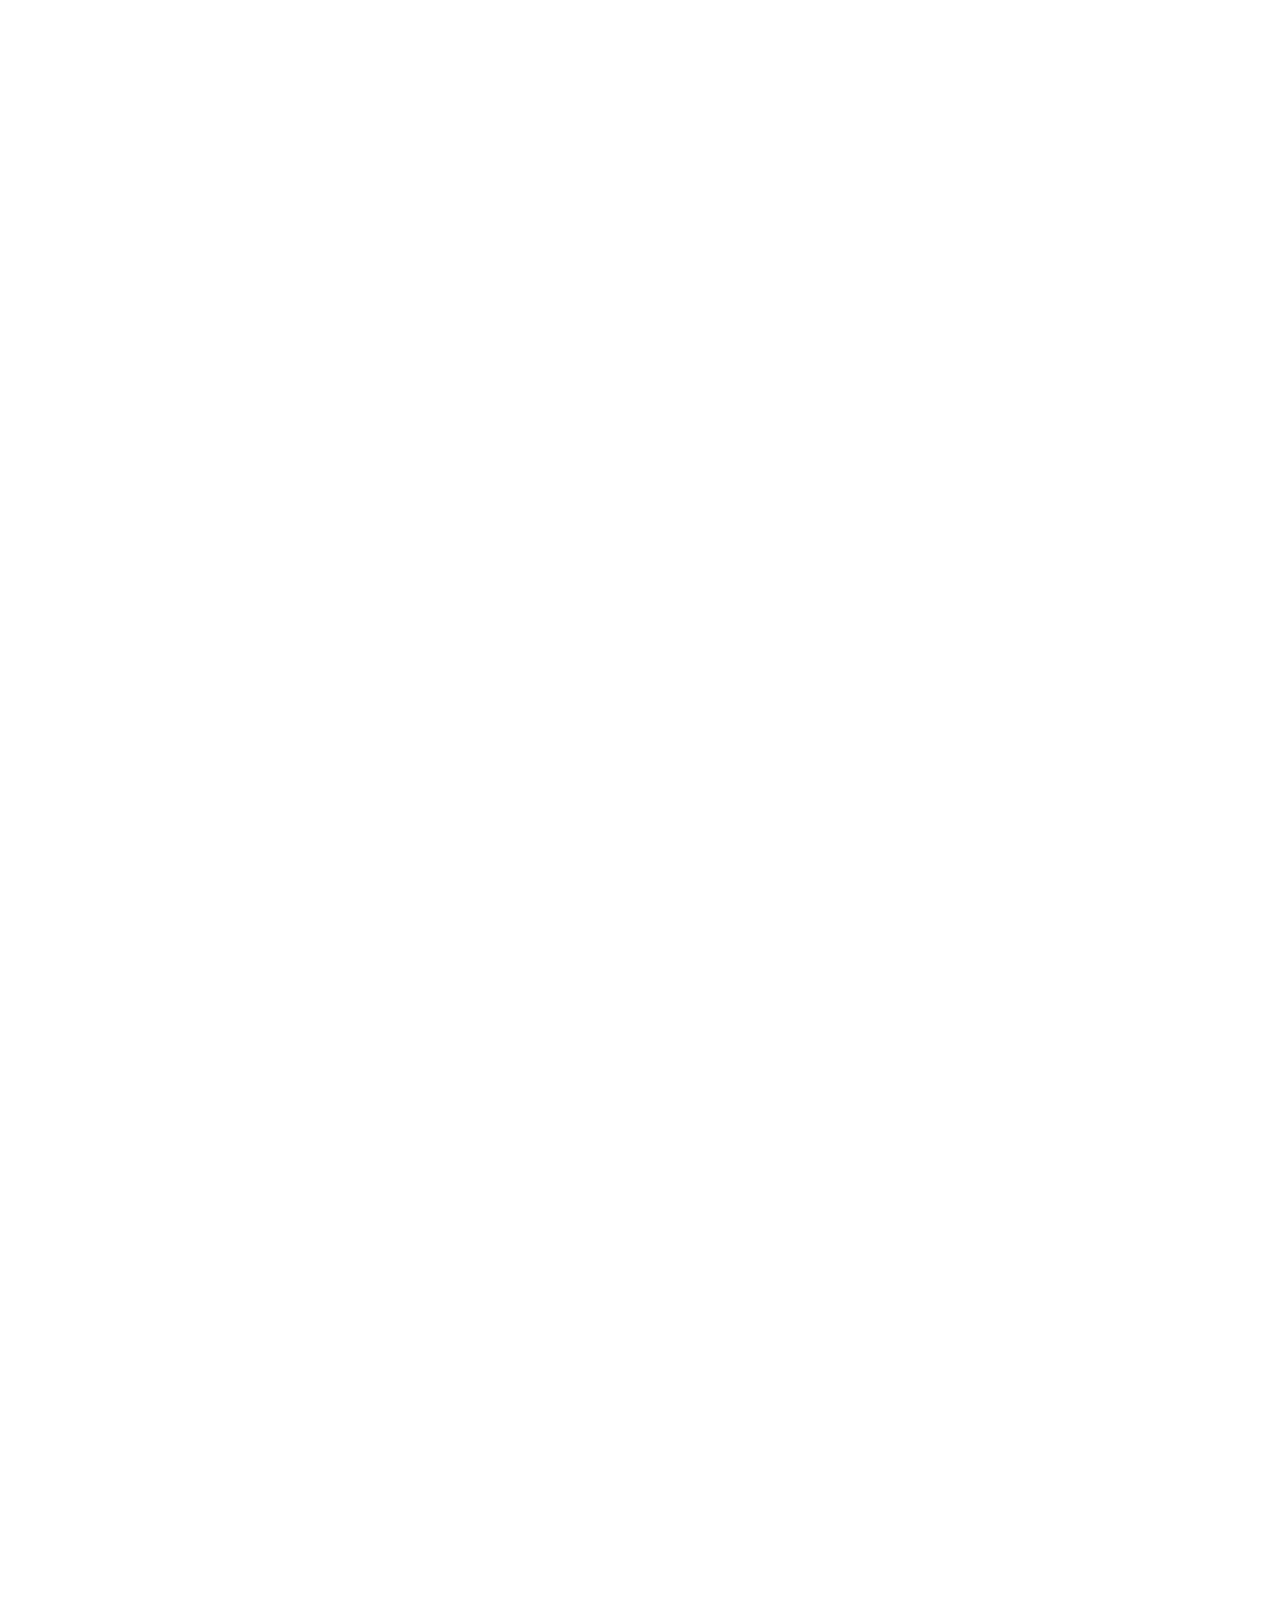
==== commit 92563463: "yes" ====
--- a/BACKUP/index.html
+++ b/BACKUP/index.html
@@ -4,6 +4,7 @@
   <meta charset="UTF-8" />
   <meta name="viewport" content="width=device-width, initial-scale=1.0" />
   <title>Colégio Progressao</title>
+  <link href="https://fonts.googleapis.com/css2?family=Poppins:wght@300;400;600&display=swap" rel="stylesheet">
   <link rel="stylesheet" href="https://cdnjs.cloudflare.com/ajax/libs/font-awesome/6.5.0/css/all.min.css">
   <link rel="stylesheet" href="styles.css">
   <link rel="preconnect" href="https://fonts.googleapis.com">
@@ -14,9 +15,15 @@
     
   </style>
 </head>
-<body>
-
-
+
+<body class="loading">
+<div id="loader">
+  <div class="loader-content">
+    <img src="logo-colegio.png" alt="Logo">
+    <div class="spinner"></div>
+    <p>Carregando...</p>
+  </div>
+</div>
 <!-- ==========================================================
                      NAVEGAÇÃO - MENU
 ========================================================== 
@@ -24,6 +31,8 @@
 
 
 <header>
+  
+
   <div class="logo">
        <img src="logo-colegio.png" alt="Colégio Progressão">
       </div>
@@ -41,9 +50,11 @@
   <nav class="menu" id="nav">
     <a href="#">Início</a>
     <a href="#galeria">Momentos</a>
+    <a href="#projetos">Projetos</a>
     <a href="#sobre">Sobre</a>
     <a href="#contato">Contato</a>
-    <a href="https://wa.me/5581994212337" class="btn-matricula">Matrícula 2026</a>
+    <a href="LOJA/loja.html">Nossa Loja</a>
+    <a href="#" class="btn-matricula" onclick="abrirFormulario()">Matrícula 2027</a>
   </nav>
 </header>
 
@@ -53,7 +64,7 @@
 -->
 <section class="banner-escolar">
 
-  <div class="container">
+  <div class="containerescolar">
 
     <div class="banner-texto">
 <div class="selo-matriculas">
@@ -63,7 +74,7 @@
     </div>
 
     <div class="texto-selo">
-        <span class="linha1">Matrículas Abertas 2026</span>
+        <span class="linha1">Matrículas Abertas 2027</span>
         <span class="linha2">Vagas Limitadas</span>
     </div>
 
@@ -74,15 +85,11 @@
 
 
 </div>
-      <h1>
-        Colégio <br>
-        <strong>Progressão</strong>
-      </h1>
-
-      <h3>DO MARTENAL AO 9º ANO</h3>
+     
+      <h3>DO MATERNAL AO 9º ANO</h3>
 
       <p>
-        Educação de qualidade com princípios cristãos<br>
+        Educação de qualidade com princípios cristãos
         que transformam positivamente  a vida dos estudantes.
       </p>
 
@@ -90,7 +97,7 @@
 
   <div class="beneficio-item">
     <span class="icone-check">✔</span>
-    <p>Ensino com princípios cristãos</p>
+    <p>Princípios cristãos</p>
   </div>
 
   <div class="beneficio-item">
@@ -143,7 +150,7 @@
 </select>
 
 <select id="acessibilidade" onchange="mostrarAcessibilidade()">
-<option value="">Possui alguma acessibilidade?</option>
+<option value="">Necessita de acessibilidade?</option>
 <option value="Não">Não</option>
 <option value="Sim">Sim</option>
 </select>
@@ -164,9 +171,10 @@
 
 <input type="tel" id="telefone" placeholder="Telefone para contato" required>
 
-<button type="button" onclick="enviarFormulario()">
+<button type="button"id="btnEnviar">
 Enviar Pré-Matrícula
 </button>
+
 
 <p id="mensagem-sucesso"></p>
 <p id="mensagem-erro"></p>
@@ -179,75 +187,9 @@
 <!-- =========================================
           botão  ÁREA DO ALUNO
 ========================================= -->
-
-
 <div class="painelaluno">
-<a class="btn btn-main" onclick="abrirJanelaAluno()">
-JÁ SOU ALUNO
-</a>
-</div>
-
-
-<!-- JANELA TURMAS -->
-
-<div class="janela" id="janela-ja-aluno">
-<div class="janela-box">
-<span class="fechar" onclick="fecharJanela('janela-ja-aluno')">✖</span>
-<h2>Escolha a Turma</h2>
-<div class="turmas">
-<button onclick="abrirMaterial('Maternal')">Maternal</button>
-<button onclick="abrirMaterial('Maternal II')">Maternal II</button>
-<button onclick="abrirMaterial('Infantil')">Infantil</button>
-<button onclick="abrirMaterial('Fundamental I')">Fundamental I</button>
-<button onclick="abrirMaterial('Fundamental II')">Fundamental II</button>
-</button>
-</div>
-</div>
-</div>
-
-<!-- JANELA MATERIAL -->
-
-<div class="janela" id="janela-material">
-<div class="janela-box material">
-<span class="fechar" onclick="fecharJanela('janela-material')">✖</span>
-<h2 id="tituloTurma"></h2>
-<div class="grid-material">
-<div class="card">
-<h3>Fardamento</h3>
-<img src="IMAGEM/fardamento/fardamentoinfantil.png">
-<div class="tamanhos">
-
-<button onclick="selecionarTamanho(event,'P')">P</button>
-<button onclick="selecionarTamanho(event,'M')">M</button>
-<button onclick="selecionarTamanho(event,'G')">G</button>
-
-</div>
-<div id="precoFarda" class="preco"></div>
-</div>
-<div class="card">
-<h3>Livro</h3>
-<img src="IMAGEM/fardamento/LIVROS inf.png">
-<div id="precoLivro" class="preco"></div>
-</div>
-</div>
-<div class="acoes">
-
-<button class="btn-whats" onclick="falarSecretaria()">
-💬 Falar com Secretária
-</button>
-
-<button class="btn-download" onclick="baixarLista()">
-⬇ Baixar Lista Material
-</button>
-
-</div>
-
-</div>
-
-</div>
-
-
-
+  <a href="LOJA/loja.html" class="btn btn-main" id="openJanela">NOSSA LOJA</a>
+</div>
 
 <!-- ==========================================================
 botão saiba mais-->
@@ -255,43 +197,28 @@
 <a href="#" class="btn btn-saiba" onclick="abrirHorario()">NOSSOS HORÁRIOS</a>
 
 
-
 <div id="modalHorario" class="modal-horario">
-
 <div class="modal-box">
-
 <span class="fecha" onclick="fecharHorario()">✕</span>
-
 <h2 class="titulo-modal">Horário das Aulas</h2>
-
 <div class="horarios-grid">
 
 <div class="horario-card">
 <div class="icone">⏰</div>
-
 <h3>Ed. Infantil e Fundamental I</h3>
-
 <p><strong>Manhã:</strong> 07h30 às 11h30</p>
 <p><strong>Tarde:</strong> 13h30 às 17h30</p>
-
 </div>
 
 
 <div class="horario-card">
-
 <div class="icone">📚</div>
-
-<h3>Ensino Fundamental II</h3>
-
-<p>Turmas apenas no turno da manhã</p>
+<h3>Ensino <br>Fundamental II</h3>
+<p><strong>Turmas apenas </strong></p>
 <p><strong>Manhã:</strong> 07h30 às 11h50</p>
-
-</div>
-
-</div>
-
-</div>
-
+</div>
+</div>
+</div>
 </div>
 
 
@@ -316,9 +243,6 @@
       </div>
 
     </div>
-
-   
-
   </div>
 
 </section>
@@ -451,7 +375,7 @@
         <path d="M22 12a10 10 0 1 0-11.5 9.9v-7H8v-3h2.5V9.5c0-2.5 1.5-3.9 3.8-3.9 1.1 0 2.2.2 2.2.2v2.4h-1.3c-1.3 0-1.7.8-1.7 1.6V12H17l-.4 3h-2.2v7A10 10 0 0 0 22 12z"/>
       </svg>
     </span>
-    <span>Siga-nos no Facebook</span>
+    <span>Facebook</span>
   </a>
 
   <a href="https://www.youtube.com/@colegioprogressao7303" target="_blank" class="rede youtube">
@@ -461,7 +385,7 @@
         <path d="M21.8 8s-.2-1.4-.8-2c-.8-.8-1.7-.8-2.1-.9C15.9 4.8 12 4.8 12 4.8h0s-3.9 0-6.9.3c-.4.1-1.3.1-2.1.9-.6.6-.8 2-.8 2S2 9.6 2 11.2v1.6C2 14.4 2.2 16 2.2 16s.2 1.4.8 2c.8.8 1.9.8 2.4.9 1.7.2 6.6.3 6.6.3s3.9 0 6.9-.3c.4-.1 1.3-.1 2.1-.9.6-.6.8-2 .8-2s.2-1.6.2-3.2v-1.6C22 9.6 21.8 8 21.8 8zM10 15V9l5 3-5 3z"/>
       </svg>
     </span>
-    <span>Inscreva-se no YouTube</span>
+    <span>YouTube</span>
   </a>
 
   <a href="https://www.instagram.com/colegio_progressao/" target="_blank" class="rede instagram">
@@ -475,7 +399,7 @@
 
 
     </span>
-    <span>Siga-nos no Instagram</span>
+    <span>Instagram</span>
   </a>
 
 
@@ -492,6 +416,187 @@
 <div id="galeriaModal" class="galeria-modal" onclick="fecharGaleriaModal()">
   <img id="galeriaModalImg">
 </div>
+
+<!-- ==========================================================
+                     DEPOIMENTOS  
+========================================================== 
+!-- -->
+
+
+<section class="depoimentos">
+  <h2>Veja o que estão falando de nós</h2>
+
+  <div class="depoimentos-container">
+
+    <div class="card-depoimento">
+       <svg class="quote" viewBox="0 0 24 24">
+    <path d="M7 7H3v6h6V7H5c0-2 1-3 3-3V2C5 2 3 4 3 7v6h6V7zm14 0h-4v6h6V7h-4c0-2 1-3 3-3V2c-3 0-5 2-5 5v6h6V7z"/>
+  </svg>
+      <p>
+        O atendimento foi incrível! Superou todas as minhas expectativas e com certeza voltarei a utilizar os serviços.
+      </p>
+      <h4>— Maria Silva</h4>
+    </div>
+
+    <div class="card-depoimento">
+       <svg class="quote" viewBox="0 0 24 24">
+    <path d="M7 7H3v6h6V7H5c0-2 1-3 3-3V2C5 2 3 4 3 7v6h6V7zm14 0h-4v6h6V7h-4c0-2 1-3 3-3V2c-3 0-5 2-5 5v6h6V7z"/>
+  </svg>
+      <p>
+        Profissionalismo e qualidade definem essa equipe. Recomendo para qualquer pessoa que busca excelência.
+      </p>
+      <h4>— João Pereira</h4>
+    </div>
+
+    <div class="card-depoimento">
+           <svg class="quote" viewBox="0 0 24 24">
+    <path d="M7 7H3v6h6V7H5c0-2 1-3 3-3V2C5 2 3 4 3 7v6h6V7zm14 0h-4v6h6V7h-4c0-2 1-3 3-3V2c-3 0-5 2-5 5v6h6V7z"/>
+  </svg>
+      <p>
+        Uma experiência diferenciada! Tudo muito bem organizado e com um suporte impecável.
+      </p>
+      <h4>— Ana Costa</h4>
+    </div>
+
+    <div class="card-depoimento">
+            <svg class="quote" viewBox="0 0 24 24">
+    <path d="M7 7H3v6h6V7H5c0-2 1-3 3-3V2C5 2 3 4 3 7v6h6V7zm14 0h-4v6h6V7h-4c0-2 1-3 3-3V2c-3 0-5 2-5 5v6h6V7z"/>
+  </svg>
+      <p>
+        Fiquei impressionado com a dedicação e o cuidado em cada detalhe. Serviço de alto nível!
+      </p>
+      <h4>— Carlos Mendes</h4>
+    </div>
+
+    
+  </div>
+</section>
+
+
+
+
+
+<!-- ==========================================================
+                     PROJETOS  
+========================================================== 
+!-- -->
+<section class="projetos" id="projetos">
+  <h2>Nossos Projetos</h2>
+  <div class="linha"></div>
+
+  <div class="botoes-projeto">
+    <button class="btn-projeto" onclick="mostrarCard(1)"><div class="icone-projeto">✓</div><span>Crescendo com Cristo</span></button>
+    <button class="btn-projeto" onclick="mostrarCard(2)"><div class="icone-projeto">✓</div><span>Pequeno Emprendedor </span></button>
+    <button class="btn-projeto" onclick="mostrarCard(3)"><div class="icone-projeto">✓</div><span>Família Empreendedora</span></button>
+    <button class="btn-projeto" onclick="mostrarCard(4)"><div class="icone-projeto">✓</div><span>5 Destinos, uma só língua</span></button>
+    <button class="btn-projeto" onclick="mostrarCard(5)"><div class="icone-projeto">✓</div><span>Alimentação</span></button>
+    <button class="btn-projeto" onclick="mostrarCard(6)"><div class="icone-projeto">✓</div><span>Iclusão</span></button>
+    <button class="btn-projeto" onclick="mostrarCard(7)"><div class="icone-projeto">✓</div><span>Emoções</span></button>
+     <button class="btn-projeto" onclick="mostrarCard(8)"><div class="icone-projeto">✓</div><span>Bullying</span></button>
+  </div>
+
+  <div class="cards">
+
+    <div class="card" id="card1">
+      <img src="projetos/card_1.JPG">
+      <div class="card-content">
+        <span>“Provem e vejam como o SENHOR é bom.” Salmos 34:8</span>
+        <h3>Crescendo com Cristo</h3>
+      <p>O Projeto Crescendo com Cristo 2026 tem como objetivo conduzir os alunos ao desenvolvimento espiritual e moral
+          através de experiências mensais que apresentam virtudes fundamentais da vida cristã.</p>
+        <a href="projetos/CRESCENDO COM CRISTO  2026 - Colégio Progressão 2.pdf" class="btn-cardp">Saiba mais</a>
+      </div>
+    </div>
+
+    <div class="card" id="card2">
+      <img src="projetos/card_3.JPG">
+      <div class="card-content">
+        <span>“Cada um exerça o dom que recebeu para servir aos outros.” 1 Pedro 4:10</span>
+        <h3>Pequeno Emprendedor</h3>
+        <p>O  Projeto  Família  Empreendedora  tem  como  objetivo fortalecer  a  parceria  entre  escola  e  família  por  meio  da
+          valorização  dos  empreendimentos  desenvolvidos  pelos responsáveis dos alunos do Colégio Progressão.</p>
+        <a href="projetos/Projeto Pequeno Empreendedor.pdf" class="btn-cardp">Saiba mais</a>
+      </div>
+    </div>
+
+    <div class="card" id="card3">
+      <img src="projetos/card_4.JPG">
+      <div class="card-content">
+        <span>“Cada um exerça o dom que recebeu para servir aos outros.”1 Pedro 4:10</span>
+        <h3>Família Empreendedora</h3>
+        <p> O  Projeto  Família  Empreendedora  tem  como  objetivo fortalecer  a  parceria  entre  escola  e  família  por  meio  da
+          valorização  dos  empreendimentos  desenvolvidos  pelos responsáveis dos alunos do Colégio Progressão.</p>
+        <a href="projetos/Familia empreendedora.pdf" class="btn-cardp">Saiba mais</a>
+      </div>
+    </div>
+
+    <div class="card" id="card4">
+    <img src="projetos/card_5.JPG">
+      <div class="card-content">
+        <span>“De uma só boca e de um só coração, glorifiquem a Deus. ”Romanos 15:65</span>
+        <h3>5 Destinos, uma só língua</h3>
+        <p> O  Projeto  “5  Destinos,  Uma  Só  Língua”  é  uma  proposta pedagógica  desenvolvida  exclusivamente  para  os  alunos  do
+            Ensino  Fundamental  II do Colégio Progressão,</p>
+        <a href="projetos/5 Destinos, uma só língua.pdf" class="btn-cardp">Saiba mais</a>
+      </div>
+    </div>
+
+    <div class="card" id="card5">
+     <img src="projetos/card_2.JPG">
+      <div class="card-content">
+        <span>“Portanto, quer comais, quer bebais, ou façais qualquer outra coisa, fazei
+          tudo para a glória de Deus.” 1 Coríntios 10:31</span>
+        <h3>Alimentação</h3>
+        <p>O Projeto Alimentação Saudável tem como objetivo conscientizar os alunos  sobre a importância de cuidar do corpo
+          como um presente de Deus, promovendo hábitos alimentares equilibrados e responsáveis. </p>
+        <a href="projetos/Projeto Alimentação.pdf" class="btn-cardp">Saiba mais</a>
+      </div>
+    </div>
+
+    
+    <div class="card" id="card6">
+      <img src="projetos/card_6.JPG">
+      <div class="card-content">
+        <span>“Eu te louvo porque me fizeste de modo especial e admirável. Tuas obras são maravilhosas, e dissotenho plena certeza.”
+          Salmos 139:14</span>
+        <h3>Iclusão</h3>
+        <p> O Projeto Inclusão tem como objetivo promover  uma cultura de  respeito,  empatia  e  valorização  das  diferenças,
+          reconhecendo  que  cada  pessoa  foi  criada  por  Deus  de  forma única e admirável.</p>
+        <a href="projetos/Inclusão.pdf" class="btn-cardp">Saiba mais</a>
+      </div>
+    </div>
+
+    
+    <div class="card" id="card7">
+     <img src="projetos/card_7.JPG">
+      <div class="card-content">
+        <span>“Sobre tudo o que se deveguardar, guarda o teucoração, porque dele procedem as fontes davida.”
+          Provérbios 4:23</span>
+        <h3>Emoções</h3>
+        <p> O Projeto Emoções tem como propósito conduzir os alunos  a compreenderem  que  Deus  nos  criou  com  emoções  e
+        sentimentos  que  fazem  parte  da  nossa  humanidade  e  foram planejados para refletir o Seu caráter e o Seu amor. </p>
+        <a href="projetos/Emoções 2026.pdf" class="btn-cardp">Saiba mais</a>
+      </div>
+    </div>
+
+      
+    <div class="card" id="card8">
+     <img src="projetos/cad_8.jpeg">
+      <div class="card-content">
+        <span>“O meu mandamento é este: amem uns aos outros como eu os amei.” João 15:12</span>
+        <h3>Bullying</h3>
+        <p>  O Projeto “Aqui no Progressão, Bullying Não!” tem como objetivo promover uma cultura permanente de respeito, empatia
+            e amor ao próximo no ambiente escolar do Colégio Progressão.  </p>
+        <a href="projetos/Projeto Bullying 2026 .pdf" class="btn-cardp">Saiba mais</a>
+      </div>
+    </div>
+
+
+
+</section>
+
+
+
 
 
 <!-- ==========================================================
@@ -521,11 +626,8 @@
     <div class="gridsobre">
       <div class="card1" >
       <h3 class="">Missão</h3>
-      <p> <strong>A missão do Colégio Progressão</strong> 
-     é proporcionar aos nossos alunos uma educação e ensino de 
-     qualidade com condições adequadas para promover o seu bem-estar,
-    ampliando assim as suas experiências e estimulando o seu interesse 
-     pelos processos de conhecimento.</p>       </div>
+      <p> <strong> Proporcionar </strong>aos nossos alunos uma educação de qualidade, em um ambiente adequado que promova o bem-estar,
+     ampliando suas experiências e estimulando o interesse pelos processos de aprendizagem.</p>       </div>
 
       <div class="card2">
                 <h3>Valores</h3>
@@ -557,6 +659,13 @@
         </p>
       </div>
 
+ <div class="card1" >
+      <h3 class="">Seguro Escolar</h3>
+      <p> <strong>
+       Seguro que oferece cobertura 24 horas </strong>
+        para acidentes ocorridos durante atividades escolares, 
+        tanto no ambiente interno quanto externo, abrangendo também acidentes domésticos.
+    </p>       </div>
     </div>
   
 </section>
@@ -565,52 +674,48 @@
                      Card NIVEIS DE ENSINO  
 ========================================================== 
 !-- -->
-
 <section id="ensino">
   <div class="nivel_ensino">
     <h2>Níveis de Ensino</h2> 
 
     <div class="grid">
 
-  <div class="cardinf">
-    <img src="IMAGEM/cad/infantil.png" alt="Educação Infantil">
-
-
-<div class="conteudo">
-  <h3>Educação Infantil</h3>
-  <p>Ensino lúdico e acolhedor, com foco no desenvolvimento cognitivo, social, emocional e espiritual.</p>
-</div>
-
-
-  </div>
-
-  <div class="cardinf">
-    <img src="IMAGEM/cad/fudI.jpeg" alt="Fundamental I">
-
-
-<div class="conteudo">
-  <h3>Fundamental I</h3>
-  <p>Base sólida em leitura, escrita, matemática e valores, com metodologias ativas e acompanhamento individual.</p>
-</div>
-
-
-  </div>
-
-  <div class="cardinf">
-    <img src="IMAGEM/cad/fudII.jpeg" alt="Fundamental II">
-
-<div class="conteudo">
-  <h3>Fundamental II</h3>
-  <p>Preparação acadêmica, pensamento crítico, formação ética e desenvolvimento da autonomia.</p>
-</div>
-
-
-  </div>
-
-</div>
-  </div>
-
-
+      <div class="cardinf">
+        <img src="IMAGEM/cad/maternal.jpeg" alt="Maternal">
+        <div class="conteudo">
+          <h3>Maternal I</h3>
+          <p>É a primeira etapa da educação básica,  e a escola tem o papel
+              de acompanhar integralmente o desenvolvimento de cada criança
+                em uma de suas fases mais importantes</p>
+        </div>
+      </div>
+
+      <div class="cardinf">
+        <img src="IMAGEM/cad/infantil.png" alt="Educação Infantil">
+        <div class="conteudo">
+          <h3>Jardim I e II</h3>
+          <p>Ensino lúdico e acolhedor, com foco no desenvolvimento cognitivo, social, emocional e espiritual.</p>
+        </div>
+      </div>
+
+      <div class="cardinf">
+        <img src="IMAGEM/cad/fudI.jpeg" alt="Fundamental I">
+        <div class="conteudo">
+          <h3>Fundamental I</h3>
+          <p>Base sólida em leitura, escrita, matemática e valores, com metodologias ativas e acompanhamento individual.</p>
+        </div>
+      </div>
+
+      <div class="cardinf">
+        <img src="IMAGEM/cad/fudII.jpeg" alt="Fundamental II">
+        <div class="conteudo">
+          <h3>Fundamental II</h3>
+          <p>Preparação acadêmica, pensamento crítico, formação ética e desenvolvimento da autonomia.</p>
+        </div>
+      </div>
+
+    </div>
+  </div>
 </section>
 
  <!-- ==========================================================
@@ -621,14 +726,13 @@
 
 <section class="banner-matricula">
   <div class="conteudo">
-    <h1>Matrículas Abertas 2026</h1>
+    <h1>Matrículas Abertas 2027</h1>
     <p>
       Garanta já a vaga do seu filho em uma escola que transforma vidas
       através da educação e dos valores cristãos.
     </p>
     <a href="https://wa.me/5581994212337" class="btn-whatsapp">
-      <i class="fa-brands fa-whatsapp"></i>
-       Fale Conosco!
+       Preencha o Formulário!
     </a>
   </div>
 
--- a/BACKUP/styles.css
+++ b/BACKUP/styles.css
@@ -13,13 +13,92 @@
    CONFIGURAÇÕES GERAIS DO SITE
 ========================================================== */
 body {
-  font-family: 'Segoe UI', Arial, sans-serif;
+  
+font-family: 'Poppins', sans-serif;
   background-color: #ffffff;
   padding-top: 150px; /* igual altura do header */
   overflow-x: hidden;
   padding-top:85px;
 
 }
+/* ESCONDE TUDO */
+body.loading *:not(#loader):not(#loader *){
+  visibility:hidden;
+}
+
+/* MOSTRA LOADER */
+body.loading #loader{
+  visibility:visible;
+}
+/* LOADING TELA */
+#loader{
+  position:fixed;
+  inset:0;
+  background: linear-gradient(135deg,#062A5E,#1E63B7);
+  display:flex;
+  align-items:center;
+  justify-content:center;
+  z-index:9999;
+  transition:opacity 0.5s ease, visibility 0.5s;
+}
+
+/* CONTEÚDO */
+.loader-content{
+  text-align:center;
+  color:#fff;
+  font-family:Poppins;
+}
+
+.loader-content img{
+  width:320px;
+  margin-bottom:20px;
+  animation:fadeIn 1s ease;
+}
+
+/* SPINNER */
+.spinner{
+  width:40px;
+  height:40px;
+  border:4px solid rgba(255,255,255,0.2);
+  border-top:4px solid #fff;
+  border-radius:50%;
+  margin:0 auto 10px;
+  animation:spin 1s linear infinite;
+}
+
+/* ANIMAÇÕES */
+@keyframes spin{
+  to{ transform:rotate(360deg); }
+}
+
+@keyframes fadeIn{
+  from{ opacity:0; transform:translateY(-10px); }
+  to{ opacity:1; transform:translateY(0); }
+}
+
+
+/* SAÍDA CINEMATOGRÁFICA */
+#loader.saindo{
+  animation:fadeCinema 0.8s ease forwards;
+}
+
+@keyframes fadeCinema{
+  0%{
+    opacity:1;
+    filter:blur(0);
+  }
+  100%{
+    opacity:0;
+    filter:blur(10px);
+  }
+}
+
+/* ESCONDER */
+#loader.hidden{
+  opacity:0;
+  visibility:hidden;
+}
+
 
 main {
   padding-top: 150px;
@@ -51,42 +130,7 @@
   
 }
 
-
-/* ==========================================================
-   HEADER ROLAR 
-========================================================== */
-
-header.scrolled {
-  background: linear-gradient(to right, orange 10%, rgb(243, 242, 241) 22%, white 100%);
-    height: 85px;
-  box-shadow: 0 6px 20px rgba(0,0,0,.12);
-  
-}
-
-/* cores ao rolar */
-header.scrolled nav a {
-  color: #ee780a;
-}
-
-header.scrolled nav a::after {
-  background: #062A5E;
-}
-
-header.scrolled .btn-matricula {
-  background: linear-gradient(135deg,#062A5E,#1E63B7);
-  color: #fff;
-}
-
-
-/* logo ao rolar */
-header.scrolled .logo img {
-  
-  height: 55px;
-  filter: none;
-
-}
-
-
+|
 
 /* hamburguer ao rolar */
 header.scrolled .menu-toggle span {
@@ -109,7 +153,7 @@
 }
 
 .menu a {
-  font-size: 20px;
+  font-size: 15px;
 }
 
 /* título escondido no desktop */
@@ -281,7 +325,6 @@
 height:50px;
 margin:0;
 transition:0.3s ease;
-animation:zoomDown 2s infinite ease-in-out;
 }
 
 /* TITULO SEMPRE VISÍVEL */
@@ -289,7 +332,7 @@
 .titulo{
 font-size:20px;
 line-height:1.2;
-color:#ffffff; /* branco inicial */
+color:#ffffff;
 font-weight:700;
 transition:.3s ease;
 }
@@ -310,174 +353,151 @@
 }
 
 
-/* ==========================================================
-   EFEITO AO ROLAR
-========================================================== */
-
-/* logo diminui levemente */
-
-header.scrolled .logo img{
-height:42px;
-animation:none;
-}
-
-/* titulo muda de cor */
-
-header.scrolled .titulo{
-color:#0B3C8C;
-}
-
-header.scrolled .titulo span{
-color:#555;
-}
-
 
 /* ==========================================================
 SEÇÃO DESTAQUE
 ========================================================== */
-.selo-matriculas{
-
-display:inline-flex;
-align-items:center;
-background:linear-gradient(180deg,#ffa726,#ff7a00);
-padding:12px 28px 12px 55px;
-border-radius:10px;
+
+
+.banner-escolar{
+background-image:url("IMAGEM/infantil/painel prin.jpeg");
+background-size:cover;
+background-position:center -100px; /* imagem mais para cima */
+background-repeat: no-repeat;
 color:white;
-font-weight:bold;
-position:relative;
-box-shadow:0 8px 20px rgba(0,0,0,0.25);
-margin-bottom: 30px;
-}
-
-
-/* ICONE GRANDE SALTANDO */
-
-.icone-selo{
-position:absolute;
-left:-35px;
-top:-30px;
-background:linear-gradient(180deg,#ffb74d,#ff8f00);
-width:70px;
-height:70px;
-display:flex;
-align-items:center;
-justify-content:center;
-border-radius:8px;
-font-size:30px;
-box-shadow:0 6px 15px rgba(0,0,0,0.3);
-
-
-}
-
-
-/* TEXTO */
-
-.texto-selo{
-display:flex;
-flex-direction:column;
-line-height:1.2;
-}
-
-
-/* MATRÍCULAS */
-
-.linha1{
-font-size:30px;
-}
-
-
-/* VAGAS LIMITADAS */
-
-.linha2{
-background:linear-gradient(180deg,#ffe082,#ffd54f);
-color:#454546;
-padding:3px 10px;
-border-radius:6px;
-font-size:16px;
-margin-top:4px;
-width:fit-content;
-
-}
-
-
-.banner-escolar{
-background-image:url("IMAGEM/fundo2.png");
-background-size:cover;
-background-position:center;
-color:white;
-height:900px; /* altura do banner */
-width:100%;   /* largura total da tela */
-padding-top:80px; /* espaço abaixo do header */
-}
-
-.container{
-  padding: 0px 90px; 
-  max-width: 1400px;
-  margin: auto;
+height:1250px;
+width:100%;
+padding-top:10px;
+}
+
+/* CONTAINER (BASE DO ALINHAMENTO) */
+.containerescolar{
+  max-width:900px;
+  margin: 100px auto 0 40px; /* esquerda 40px */
+  padding: 0 20px;
   display: flex;
   align-items: center;
-  justify-content: space-between;
-}
-
+ 
+}
+
+/* BLOCO DE TEXTO */
 .banner-texto{
   max-width: 600px;
-}
-
+  display: flex;
+  flex-direction: column;
+  align-items: flex-start; 
+}
+
+/* SELO */
+.selo-matriculas{
+  display:inline-flex;
+  align-items:center;
+  background:linear-gradient(180deg,#ffa726,#ff7a00);
+  padding:12px 28px 12px 70px; 
+  border-radius:10px;
+  color:white;
+  font-weight:bold;
+  position:relative;
+  box-shadow:0 8px 20px rgba(0,0,0,0.25);
+  margin-bottom: 15px;
+}
+
+/* ÍCONE */
+.icone-selo{
+  position:absolute;
+  left:-20px; 
+  top:-20px;
+  background:linear-gradient(180deg,#ffb74d,#ff8f00);
+  width:65px;
+  height:65px;
+  display:flex;
+  align-items:center;
+  justify-content:center;
+  border-radius:10px;
+  font-size:28px;
+  box-shadow:0 6px 15px rgba(0,0,0,0.3);
+}
+
+/* TEXTO DO SELO */
+.texto-selo{
+  display:flex;
+  flex-direction:column;
+  line-height:1.2;
+}
+
+.linha1{
+  font-size:28px;
+}
+
+.linha2{
+  background:linear-gradient(180deg,#ffe082,#ffd54f);
+  color:#454546;
+  padding:3px 10px;
+  border-radius:6px;
+  font-size:14px;
+  margin-top:4px;
+  width:fit-content;
+}
+
+/* TITULOS */
 .banner-escolar h1{
-  font-size: 52px;
-  line-height: 1.1;
-  }
+  font-size:48px;
+  line-height:1.2;
+}
 
 .banner-escolar h1 strong{
   color: #ffc107;
 }
 
 .banner-escolar h3{
-margin-top:12px;
-font-weight:600;
-font-size:22px;
-color:#f4f4f5;
-padding-left:12px;
-border-left:4px solid #ff8a00;
+  margin-top:12px;
+  font-weight:600;
+  font-size:30px;
+  color:#f4f4f5;
+  padding-left:12px;
+  border-left:4px solid #ff8a00;
 }
 
 .banner-escolar p{
   margin-top: 15px;
-  line-height: 1.6;
-}
-
+  line-height: 1.7;
+  max-width:520px;
+}
+
+/* BENEFÍCIOS */
 .beneficios{
-display:grid;
-grid-template-columns:1fr 1fr;
-gap:20px 40px;
-margin-top:25px;
+  display:grid;
+  grid-template-columns:1fr 1fr;
+  gap:20px 40px;
+  margin-top:25px;
 }
 
 .beneficio-item{
-display:flex;
-align-items:center;
-justify-content:center;
-gap:12px;
-color:white;
-font-size:16px;
-text-align:center;
+  display:flex;
+  align-items:center;
+  justify-content:flex-start; /* CORRIGIDO */
+  gap:12px;
+  color:white;
+  font-size:16px;
+  text-align:left;
 }
 
 .beneficio-item p{
-margin:0;
-}
-
+  margin:0;
+}
+
+/* ÍCONE CHECK */
 .icone-check{
-width:28px;
-height:28px;
-background:#ff7a00;
-border-radius:50%;
-display:flex;
-align-items:center;
-justify-content:center;
-color:white;
-font-size:14px;
-font-weight:bold;
+  width:28px;
+  height:28px;
+  background:#ff7a00;
+  border-radius:50%;
+  display:flex;
+  align-items:center;
+  justify-content:center;
+  color:white;
+  font-size:14px;
+  font-weight:bold;
 }
 /* ==========================================================
 BOTOES - LA SOU ALUNO - SAIBA MAIS- GARANTA SUA VAGA
@@ -495,24 +515,25 @@
 
 /* BOTÃO BASE */
 
-.btn{
-text-align:center;
-display:flex;
-align-items:center;
-justify-content:center;
-width:160px; /* todos com mesmo tamanho */
-height:42px;
-gap:8px;
-padding: 10px 10px;
-border-radius:40px;
-font-weight:600;
-text-decoration:none;
-border:none;
-cursor:pointer;
-transition:all .3s ease;
-font-size:14px;
-position:relative;
-overflow:hidden;
+.btn {
+    position: relative; 
+    overflow: hidden;  
+    text-align: center;
+    display: flex;
+    align-items: center;
+    justify-content: center;
+    width: auto; 
+    min-width: 180px; 
+    height: 42px;
+    gap: 8px;
+    border-radius: 40px;
+    padding: 5px 15px;
+    font-weight: 600;
+    text-decoration: none;
+    border: none;
+    cursor: pointer;
+    transition: all .3s ease;
+    font-size: 12px;
 }
 
 
@@ -527,8 +548,9 @@
 /* BOTÃO LARANJA */
 
 .btn-vaga{
-background:linear-gradient(180deg,#ffa726,#ff7a00);
+  background: linear-gradient(135deg, #facc15, #E65100);
 color:white;
+
 box-shadow:0 6px 15px rgba(0,0,0,0.2);
 }
 
@@ -544,8 +566,8 @@
 /* BOTÃO SAIBA */
 
 .btn-saiba{
-border:2px solid white;
-color:white;
+  background: white;
+  color:#1e88e5;
 }
 
 
@@ -563,7 +585,7 @@
 content:"";
 position:absolute;
 top:0;
-left:-75%;
+left:-85%;
 width:50%;
 height:100%;
 background:linear-gradient(
@@ -586,9 +608,7 @@
 /* ==========================================================
 MODAIS - LA SOU ALUNO - SAIBA MAIS- GARANTA SUA VAGA
 ========================================================== */
-
 /* MODAL HORARIO */
-
 .modal-horario{
 display:none;
 position:fixed;
@@ -597,119 +617,98 @@
 width:100%;
 height:100%;
 background:rgba(0,0,0,0.65);
-backdrop-filter:blur(6px);
+backdrop-filter:blur(4px); /* 6 → 4 */
 justify-content:center;
 align-items:center;
-z-index:9999; /* garante que fique acima do menu */
+z-index:9999;
 }
 
 
 /* CAIXA DO MODAL */
-
 .modal-box{
-position:relative; /* necessário para posicionar o botão fechar */
+position:relative;
 background:rgba(255,255,255,0.9);
-backdrop-filter:blur(10px);
-border-radius:20px;
-padding:45px;
-max-width:600px;
-width:90%;
+backdrop-filter:blur(7px); /* 10 → 7 */
+border-radius:14px; /* 20 → 14 */
+padding:30px; /* 45 → 30 */
+  width: 90%;
+  max-width: 520px;
 text-align:center;
-box-shadow:0 25px 60px rgba(0,0,0,0.25);
+box-shadow:0 18px 45px rgba(0,0,0,0.25);
 border:1px solid rgba(255,255,255,0.4);
 color:#001e40;
-
-/* animação ao abrir */
 animation:modalEntrada .4s ease;
 }
 
 
-/* ANIMAÇÃO */
-
-@keyframes modalEntrada{
-from{
-opacity:0;
-transform:scale(.9);
-}
-to{
-opacity:1;
-transform:scale(1);
-}
-}
-
-
 /* TÍTULO */
-
 .titulo-modal{
-font-size:36px;
+font-size:26px; /* 36 → 26 */
 color:#1e40af;
-margin-bottom:35px;
+margin-bottom:24px;
 font-weight:800;
 }
 
 
 /* GRID HORÁRIOS */
-
 .horarios-grid{
 display:grid;
 grid-template-columns:1fr 1fr;
-gap:25px;
+gap:18px; /* 25 → 18 */
 }
 
 
 /* CARD */
-
 .horario-card{
 background:white;
-border-radius:16px;
-padding:28px;
+border-radius:12px; 
+padding:20px; 
 transition:0.3s;
-box-shadow:0 10px 25px rgba(0,0,0,0.08);
-border-top:4px solid #ff8a00;
+box-shadow:0 8px 20px rgba(0,0,0,0.08);
+border-top:3px solid #ff8a00;
 }
 
 .horario-card:hover{
-transform:translateY(-8px);
-box-shadow:0 20px 40px rgba(0,0,0,0.15);
+transform:translateY(-6px);
+box-shadow:0 15px 30px rgba(0,0,0,0.15);
 }
 
 
 /* ÍCONE */
-
 .icone{
-width:55px;
-height:55px;
+width:38px; 
+height:38px;
 background:linear-gradient(135deg,#ff8a00,#ffb347);
 border-radius:50%;
 display:flex;
 align-items:center;
 justify-content:center;
-font-size:24px;
+font-size:18px;
 color:white;
-margin:0 auto 15px auto;
+margin:0 auto 10px auto;
 }
 
 
 /* TEXTOS */
-
 .horario-card h3{
 color:#1e40af;
-margin-bottom:10px;
+margin-bottom:8px;
+font-size:15px;
 }
 
 .horario-card p{
 color:#444;
-margin:4px 0;
+margin:3px 0;
+font-size:12px;
 }
 
 
 /* BOTÃO FECHAR */
-
 .fecha{
 position:absolute;
-top:18px;
-right:22px;
-font-size:24px;
+top:12px; 
+right:15px; 
+font-size:18px; 
 cursor:pointer;
 color:#333;
 transition:0.3s;
@@ -719,171 +718,9 @@
 color:#ff8a00;
 }
 
-.tamanhos-fardamento{
-display:flex;
-justify-content:center;
-gap:20px;
-margin-top:8px;
-color: #001e40;
-}
-
-.containeraluno{
-text-align:center;
-color:white;
-align-items:center;
-}
-
-
-/* JANELA JA SOU ALUNO */
-
-.janela{
-position:fixed;
-top:0;
-left:0;
-width:100%;
-height:100%;
-background:rgba(0,0,0,0.6);
-display:none;
-align-items:center;
-justify-content:center;
-z-index: 9999;
-}
-
-.janela h2 {
-  color: #062A5E;
-}
-
-/* BOX */
-
-.janela-box{
-flex-direction: column; 
-text-align:center;
-background:white;
-padding:30px;
-border-radius:12px;
-width:90%;
-max-width:500px;
-position:relative;
-}
-
-
-.fechar{
-position:absolute;
-top:15px;
-right:20px;
-font-size:20px;
-cursor:pointer;
-}
-
-
-
-/* TURMAS */
-
-.turmas{
-display:grid;
-grid-template-columns:repeat(auto-fit,minmax(150px,1fr));
-gap:15px;
-margin-top:20px;
-}
-
-.turmas button{
-padding:12px;
-border:none;
-background:#1976d2;
-color:white;
-border-radius:6px;
-cursor:pointer;
-}
-
-.turmas button:hover{
-color: #ffffff;
-background:#E65100;
-transform:translateY(-2px);
-}
-
-
-
-/* MATERIAL */
-
-.grid-material{
-display:grid;
-grid-template-columns:1fr 1fr;
-gap:30px;
-margin-top:20px;
-}
-
-.card{
-background:#f5f8ff;
-padding:20px;
-border-radius:10px;
-text-align:center;
-
-}
-
-.card img{
-width:140px;
-margin:15px 0;
-}
-
-
-
-/* TAMANHOS */
-
-.tamanhos{
-display:flex;
-justify-content:center;
-gap:10px;
-}
-
-.tamanhos button{
-padding:10px 18px;
-border:2px solid #1976d2;
-background:white;
-border-radius:6px;
-cursor:pointer;
-
-}
-
-.tamanhos button.active{
-background:#1976d2;
-color:white;
-}
-
-/* PREÇO */
-
-.preco{
-margin-top:10px;
-font-size:20px;
-font-weight:bold;
-color:#2e7d32;
-
-}
-
-/* BOTÕES */
-
-.acoes{
-margin-top:25px;
-text-align:center;
-}
-
-.btn-whats{
-background:#25D366;
-color:white;
-border:none;
-padding:12px 20px;
-border-radius:6px;
-cursor:pointer;
-}
-
-.btn-download{
-background:#0d47a1;
-color:white;
-border:none;
-padding:12px 20px;
-border-radius:6px;
-cursor:pointer;
-margin-left:10px;
-}
+
+
+
 
 /* MODAL GARANTA SUA VAGA */
 /* FUNDO DO POPUP */
@@ -898,7 +735,7 @@
 background:rgba(0,0,0,0.6);
 justify-content:center;
 align-items:center;
-z-index:9999; /* corrigido para ficar acima do menu */
+z-index:9999; 
 }
 
 
@@ -1026,13 +863,14 @@
 
 /* NUMEROS DA ESCOLA */
 
-.numeros{
-display:flex;
-justify-content:center;
-align-items:center;
-gap:20px;
-flex-wrap:wrap;
-margin-top:40px;
+.numeros {
+  display: flex;
+  justify-content: center;
+  align-items: center;
+  gap: 50px;
+  flex-wrap: wrap;
+  margin-top: 40px;
+  margin-left: 20px; /* move para direita */
 }
 
 
@@ -1127,7 +965,34 @@
   position: absolute;
   width: 100%;
   height: 100%;
-}
+   background: #fff;
+}
+
+
+
+.slider::before,
+.slider::after {
+  content: "";
+  position: absolute;
+  left: 0;
+  width: 100%;
+  height: 80px; /* ajuste conforme quiser */
+  z-index: 2;
+  pointer-events: none;
+}
+
+/* Degradê no topo */
+.slider::before {
+  top: 0;
+  background: linear-gradient(to bottom, #ffffff, rgba(255,255,255,0));
+}
+
+/* Degradê no fundo */
+.slider::after {
+  bottom: 0;
+  background: linear-gradient(to top, #ffffff, rgba(255,255,255,0));
+}
+
 
 .slide {
   position: absolute;
@@ -1151,7 +1016,7 @@
   background: linear-gradient(
     to bottom,
     rgba(255,255,255,0.95) 0%,
-    rgba(18, 72, 219, 0.377) 50%,
+    rgba(0, 0, 0, 0.377) 40%,
     rgba(255,255,255,0.95) 100%
   );
   z-index: 1;
@@ -1216,6 +1081,275 @@
   }
 }
 
+/* ==========================================================
+   DEPOIMENTOS 
+========================================================== */
+.depoimentos {
+  font-family: 'Poppins', sans-serif;
+  padding: 80px 20px;
+  background:linear-gradient(
+to bottom,
+#ffffff 0%,
+#ffffff 20%,
+#e0f2fe 75%,
+#ffffff 100%
+);
+    
+  text-align: center;
+}
+
+.depoimentos h2 {
+  font-size: 42px;
+  margin-bottom: 50px;
+  color: #1e3a8a;
+}
+
+
+
+/* LINHA EMBAIXO */
+.depoimentos h2::after {
+  content: "";
+  display: block; /* ESSENCIAL */
+  width: 680px;
+  height: 3px;
+  background: orange;
+  margin: 10px auto 0;
+  border-radius: 10px;
+}
+
+.depoimentos-container {
+  display: grid;
+  grid-template-columns: repeat(auto-fit, minmax(250px, 1fr));
+  gap: 25px;
+  max-width: 1100px;
+  margin: auto;
+}
+
+.card-depoimento {
+  background: #fff;
+  padding: 25px;
+  border-radius: 15px;
+  text-align: left;
+  box-shadow: 0 10px 25px rgba(0,0,0,0.08);
+  position: relative;
+  transition: 0.3s;
+}
+
+
+.card-depoimento:hover {
+  transform: translateY(-5px);
+}
+
+.card-depoimento span {
+  font-family: 'Poppins', sans-serif;
+}
+
+.quote {
+  width: 30px;
+  height: 30px;
+  fill: #ff7a00;
+  margin-bottom: 15px;
+}
+
+
+.card-depoimento p {
+  margin: 15px 0;
+  color: #555;
+  line-height: 1.6;
+}
+
+.card-depoimento h4 {
+  font-size: 14px;
+  color: #333;
+}
+
+/* ==========================================================
+                        PROJETOS
+========================================================== */
+.projetos{
+  padding:60px 20px;
+  text-align:center;
+  background:linear-gradient(
+to bottom,
+#ffffff 0%,
+#ffffff 20%,
+#ffac4033 75%,
+#ffffff 100%
+);
+
+}
+
+.projetos h2{
+  font-size: 48px;
+  font-weight: 800;
+  color: #0B3C8C;
+  margin-bottom: 10px;
+}
+
+.linha{
+  width:400px;
+  height:4px;
+  background:#ff7a00;
+  margin:0 auto 40px;
+  border-radius:10px;
+}
+
+/* GRID */
+.botoes-projeto{
+  display: grid;
+  grid-template-columns: repeat(4, 1fr);
+  gap: 15px;
+  max-width: 1100px;
+  margin: 0 auto 40px;
+}
+
+/* BOTÃO */
+.btn-projeto{
+  display: flex;
+  align-items: center;
+  gap: 12px;
+  height: 80px;
+  padding: 0 10px;
+  font-size: 15px;
+  text-align: left;
+  background: none;
+  border: none;
+  cursor: pointer;
+  width: 100%;
+  max-width: 430px;
+  justify-self: center; /* 👈 centraliza dentro da coluna */
+}
+
+/* ÍCONE */
+.icone-projeto{
+  min-width:38px;
+  height:38px;
+  border-radius:50%;
+  background:linear-gradient(135deg,#ff8a00,#ffb347);
+  display:flex;
+  align-items:center;
+  justify-content:center;
+  color:#fff;
+  font-size:18px;
+}
+
+/* TEXTO */
+.btn-projeto span{
+  line-height: 1.2;
+  display: -webkit-box;
+  -webkit-line-clamp: 21;
+  -webkit-box-orient: vertical;
+  overflow: hidden;
+}
+
+/* CENTRALIZA PERFEITO A ÚLTIMA LINHA (3 ITENS) */
+.botoes-projeto .btn-projeto:nth-last-child(3){
+  grid-column: 2;
+}
+
+.botoes-projeto .btn-projeto:nth-last-child(2){
+  grid-column: 3;
+}
+
+.botoes-projeto .btn-projeto:nth-last-child(1){
+  grid-column: 4;
+}
+
+/* HOVER */
+.btn-projeto:hover{
+  transform: scale(1.05);
+}
+
+/* ATIVO */
+.btn-projeto.ativo{
+  color:#ff7a00;
+  font-weight:bold;
+}
+
+/* ================= MODAL ================= */
+
+.cards{
+  position:fixed;
+  top:0;
+  left:0;
+  width:100%;
+  height:100%;
+  display:flex;
+  justify-content:center;
+  align-items:center;
+  background:rgba(0,0,0,0.6);
+  backdrop-filter:blur(5px);
+  z-index:9999;
+
+  opacity:0;
+  pointer-events:none;
+  transition:0.3s;
+}
+
+.cards.ativo{
+  opacity:1;
+  pointer-events:auto;
+}
+
+.card{
+  display:none;
+  max-width:400px;
+  background:#fff;
+  border-radius:20px;
+  overflow:hidden;
+  box-shadow:0 10px 25px rgba(0,0,0,0.1);
+  animation:fade 0.4s ease;
+}
+
+.card img{
+  width:100%;
+  height:320px;
+  object-fit:cover;
+
+}
+
+.card-content{
+  padding:20px;
+  text-align:left;
+}
+
+.card span{
+  font-size:17px;
+  color:#0B3C8C;
+}
+
+.card h3{
+  margin:10px 0;
+}
+
+.card p{
+  font-size:14px;
+  color:#555;
+}
+
+.btn-cardp{
+  margin-top:15px;
+  display:inline-block;
+  background:#ff7a00;
+  font-size: 10px;
+  color:#fff;
+  padding:10px 15px;
+  border-radius:20px;
+  text-decoration:none;
+  margin-left: 260px;
+}
+
+/* ANIMAÇÃO */
+@keyframes fade{
+  from{
+    opacity:0;
+    transform:translateY(20px);
+  } 
+  to{
+    opacity:1;
+    transform:translateY(0);
+  } 
+}
 
 /* ==========================================================
    GALERIA
@@ -1226,7 +1360,7 @@
 to bottom,
 #ffffff 0%,
 #ffffff 20%,
-#FFAB40 75%,
+#ffb347 85%,
 #ffffff 100%
 );
 
@@ -1375,13 +1509,13 @@
 min-width:200px;
 width:200px;
 height:200px;
-border-radius:30px;
 overflow:hidden;
 background:#fff;
 box-shadow:0 10px 25px rgba(0,0,0,0.08);
 cursor:pointer;
 transition:all .35s ease;
 position:relative;
+border:8px solid #fffdfd;
 
 }
 
@@ -1404,7 +1538,7 @@
 width:100%;
 height:100%;
 object-fit:cover;
-border-radius:30px;
+border-radius:5px;
 transition:transform .5s ease;
 }
 
@@ -1544,8 +1678,6 @@
   transform: translateY(-4px);
   box-shadow: 0 8px 20px rgba(0,0,0,0.15);
 }
-
-
        /* ==========================================================
    SOBRE NÓS
 ========================================================== */
@@ -1639,15 +1771,13 @@
 /* =========================================
 GRID
 ========================================= */
-
-.gridsobre{
-
-max-width:1100px;
-margin:auto;
-display:grid;
-grid-template-columns:repeat(auto-fit,minmax(280px,1fr));
-gap:35px;
-
+.gridsobre {
+  max-width: 1300px;
+  margin: auto;
+  display: grid;
+  grid-template-columns: repeat(auto-fit, minmax(280px, 1fr)); /* antes 30px */
+  gap: 22px;
+  padding: 30px 15px;
 }
 
 
@@ -1659,7 +1789,7 @@
 .card2,
 .card3{
 background:#ffffff;
-padding:10px 20px;
+padding: 30px 20px; /* antes 50px 30px */
 border-radius:18px;
 position:relative;
 transition:0.35s;
@@ -1696,7 +1826,7 @@
 .card2 h3,
 .card3 h3{
 
-font-size:30px;
+font-size:22px;
 margin-bottom:15px;
 color:#17375e;
 font-weight:800;
@@ -1712,7 +1842,7 @@
 .card1 p,
 .card2 p,
 .card3 p{
-font-size:18px;
+font-size:15px;
 line-height:1.7;
 color:#444;
 }
@@ -1723,15 +1853,12 @@
 ========================================= */
 
 .card2{
-
 background:#fbfbfd;
-
 }
 
 .card2 i{
 color:#ff7a18;
 margin-right:8px;
-
 }
 
 
@@ -1769,7 +1896,7 @@
 .nivel_ensino h2::after {
 content: "";
 display: block;
-width: 400px;
+width: 500px;
 height: 5px;
 background: linear-gradient(90deg, #facc15, #E65100);
 margin: 12px auto 0;
@@ -1786,20 +1913,13 @@
 GRID
 ========================================= */
 
-.grid{
-
-max-width:1000px; /* diminui largura geral */
-
-margin:auto;
-
-display:grid;
-
-grid-template-columns:repeat(auto-fit,minmax(240px,1fr));
-
-gap:22px;
-
-padding:30px 15px;
-
+.grid {
+  max-width: 1200px;
+  margin: auto;
+  display: grid;
+  grid-template-columns: repeat(auto-fit, minmax(240px, 1fr));
+  gap: 22px;
+  padding: 30px 15px;
 }
 
 
@@ -1808,40 +1928,26 @@
 ========================================= */
 
 .cardinf{
-
 background:#ffffff;
-
 border-radius:18px;
-
 overflow:hidden;
-
 position:relative;
-
 box-shadow:
 0 8px 20px rgba(0,0,0,0.06),
 0 18px 35px rgba(0,0,0,0.04);
-
 transition:0.35s;
-
 }
 
 
 /* LINHA MODERNA NO TOPO */
 
 .cardinf::before{
-
 content:"";
-
 position:absolute;
-
 top:0;
-
 left:0;
-
 width:100%;
-
 height:4px;
-
 background:linear-gradient(90deg,#1e40af,#ff7a18,#f59e0b);
 
 }
@@ -1852,15 +1958,10 @@
 ========================================= */
 
 .cardinf img{
-
 width:100%;
-
-height:190px; /* menor */
-
+height:150px; /* menor */
 object-fit:cover;
-
 display:block;
-
 }
 
 
@@ -1869,24 +1970,17 @@
 ========================================= */
 
 .cardinf .conteudo{
-
 padding:20px;
-
 text-align:center;
-
 }
 
 
 /* TITULO */
 
 .cardinf h3{
-
 font-size:22px;
-
 margin-bottom:10px;
-
 color:#0f2a44;
-
 font-weight:700;
 
 }
@@ -1896,10 +1990,8 @@
 
 .cardinf p{
 
-font-size:15px;
-
+font-size:13px;
 color:#555;
-
 line-height:1.6;
 
 }
@@ -2062,7 +2154,7 @@
 
 /* cores elegantes dos ícones */
 .contato-box i {
-  color: #ff7f91; /* rosa suave */
+  color: #ff7a00; /* rosa suave */
 }
 
 .endereco-box i {
@@ -2087,7 +2179,7 @@
 
 .mapa iframe {
   width: 100%;
-  height: 450px;
+  height: 250px;
   border: none;
 }
 
@@ -2127,6 +2219,7 @@
   box-shadow: 0 6px 16px rgba(0,0,0,0.35);
   z-index: 999;
   transition: 0.3s ease;
+   text-decoration: none;
 }
 
 .whatsapp-float:hover {
@@ -2142,11 +2235,1056 @@
    
    
 /* ==========================================================
-RESPONSIVIDADE PROFISSIONAL
-Desktop grande / Notebook / Tablet / Mobile
-========================================================== */
-/* ==========================================================
    RESPONSIVIDADE PARA NOTEBOOK
    Telas entre 1024px e 1366px
 ========================================================== */
 
+/* ==========================================================
+   RESPONSIVIDADE NOTEBOOK (1024px até 1366px)
+========================================================== */
+
+@media (min-width: 1024px) and (max-width: 1366px){
+
+/* HEADER */
+header{
+  padding: 0 20px;
+}
+
+nav a{
+  font-size:16px;
+}
+
+/* LOGO */
+.logo img{
+  height:45px;
+}
+
+.titulo{
+  font-size:18px;
+}
+
+/* BANNER ESCOLAR */
+.banner-escolar{
+  height:auto; /* remove altura gigante */
+  padding: 60px 20px;
+  background-position:center;
+  height:1000px;
+}
+
+.containerescolar{
+  margin: 60px auto;
+  max-width: 1800px;
+}
+
+.banner-escolar h1{
+  font-size:36px;
+}
+
+.banner-escolar h3{
+  font-size:22px;
+}
+
+.banner-escolar p{
+  font-size:15px;
+}
+
+/* BENEFÍCIOS */
+.beneficios{
+  grid-template-columns:1fr 1fr;
+  gap:15px;
+}
+
+.beneficio-item{
+  font-size:14px;
+}
+
+/* BOTÕES */
+.btn{
+  min-width:150px;
+  height:38px;
+  font-size:11px;
+}
+
+/* NUMEROS */
+.numeros{
+  gap:25px;
+}
+
+.numeros strong{
+  font-size:24px;
+}
+
+/* HERO */
+.baner{
+  height:70vh;
+}
+
+.baner h1{
+  font-size:40px;
+}
+
+.baner p{
+  font-size:18px;
+}
+
+/* DEPOIMENTOS */
+.depoimentos h2{
+  font-size:32px;
+}
+
+.depoimentos h2::after{
+  width:400px;
+}
+
+/* PROJETOS */
+
+
+.projeto-card{
+  width:220px;
+}
+
+/* GALERIA */
+.galeria-card{
+  width:170px;
+  height:170px;
+}
+
+/* SOBRE */
+.titulo-sobre-principal{
+  font-size:36px;
+}
+
+.texto-sobre{
+  font-size:18px;
+}
+
+/* ENSINO */
+.nivel_ensino h2{
+  font-size:36px;
+}
+
+.nivel_ensino h2::after{
+  width:300px;
+}
+
+/* BANNER MATRÍCULA */
+.banner-matricula h1{
+  font-size:42px;
+}
+
+.banner-matricula p{
+  font-size:18px;
+}
+
+/* CONTATO */
+.footer-grid{
+  gap:20px;
+}
+
+.box{
+  padding:20px;
+}
+
+}
+
+
+
+/* ==========================================================
+RESPONSIVO MOBILE max-width:900px
+========================================================== */
+@media (max-width:900px){
+
+body {
+    display: flex;
+    flex-direction: column;
+    min-height: 100vh; /* altura mínima da tela */
+    margin: 0;
+}
+
+#loader{
+  position:absolute;
+
+} 
+
+
+
+/* ================= HEADER ================= */
+header{
+    display:flex;
+    align-items:center;
+    justify-content:flex-start;
+    gap:10px;
+    padding:0 15px;
+}
+ 
+
+
+/* MENU HAMBURGUER */
+.menu-toggle{
+    display:flex;
+    order:1;
+}
+
+/* LOGO */
+.logo{
+    display:flex;
+    align-items:center;
+    gap:6px;
+    margin-left:0;
+    order:2;
+}
+
+/* IMAGEM LOGO */
+.logo img{
+    height:36px;
+}
+
+/* TITULO AO LADO DA LOGO */
+.titulo{
+  font-size:13px;
+  line-height:1.2;
+  max-width: 280px; /* LIMITA O ESPAÇO */
+  white-space: normal; /* permite quebrar */
+}
+/* MENU ESCONDIDO */
+.menu {
+    display: none;
+    align-items: center;        /* alinha verticalmente no centro */
+    justify-content: center;    /* centraliza horizontalmente */
+    flex-direction: row;
+    position: absolute;
+    top: 84px;
+    right: -1PX;
+    width: 105%;
+    background: #062A5E;
+    padding: 25px 0;
+    gap: 18px;
+    text-align: center;         /* não é necessário para flex, mas não atrapalha */
+    color: #dbe9ff;
+}
+
+
+
+/* MENU QUANDO ABRIR */
+.menu.active {
+    display: flex;
+}
+/* LINKS MENU */
+
+.btn-matricula{
+  display: none;
+}
+
+
+/* ================= BANNER ESCOLAR ================= */
+/* Conteúdo principal ocupa o espaço restante */
+.containerescolar {
+    margin-right:20px;
+    margin-top: 50px;
+    display: flex;
+    flex-direction: column;
+    min-height: 100vh; /* altura mínima da tela */
+}
+
+.banner-escolar{
+    padding:0px;
+    background-position: left;
+    height: 890px;
+}
+.banner-escolar h3 {
+  font-size: 25px;
+}
+
+.banner-escolar p {
+    text-align: justify;
+    color: white;
+    margin-top: 0;
+}
+
+/* MATRÍCULAS */
+.linha1{
+    font-size:20px;
+}
+
+.linha2{
+    background:linear-gradient(180deg,#ffe082,#ffd54f);
+    color:#454546;
+    padding:2px 8px;
+    border-radius:5px;
+    font-size:13px;
+    margin-top:3px;
+    width:fit-content;
+}
+
+/* SELO MATRÍCULAS */
+.selo-matriculas{
+    display:inline-flex;
+    align-items:center;
+    background:linear-gradient(180deg,#ffa726,#ff7a00);
+    padding:8px 20px 8px 38px;
+    border-radius:8px;
+    color:white;
+    font-weight:bold;
+    position:relative;
+    box-shadow:0 6px 14px rgba(0,0,0,0.25);
+    margin-bottom:20px;
+}
+
+/* ICONE SELO */
+.icone-selo{
+    position:absolute;
+    left:-24px;
+    top:-20px;
+    background:linear-gradient(180deg,#ffb74d,#ff8f00);
+    width:50px;
+    height:50px;
+    display:flex;
+    align-items:center;
+    justify-content:center;
+    border-radius:8px;
+    font-size:20px;
+    box-shadow:0 4px 10px rgba(0,0,0,0.3);
+}
+
+/* TEXTO SELO */
+.texto-selo{
+    display:flex;
+    flex-direction:column;
+    line-height:1.2;
+}
+
+/* BENEFICIOS */
+.beneficios{
+    grid-template-columns:1fr;
+    gap:12px;
+    margin-top:18px;
+}
+
+
+/* ================= BOTÕES ================= */
+.botoes {
+    display: flex;
+    gap: 10px;
+    justify-content: center;
+    flex-wrap: wrap;
+}
+
+/* dois em cima */
+.botoes .btn {
+    flex: 0 0 calc(50% - 10px);
+}
+
+/* o terceiro ocupa tudo embaixo */
+.botoes .btn:nth-child(3) {
+    flex: 0 0 100%;
+    max-width: 300px; /* opcional pra não ficar gigante */
+    margin: 0 auto;
+}
+
+.btn-horarios:hover{
+    background:#1e40af;
+    color:#ffffff;
+}
+
+.btn {
+    position: relative; /* ESSENCIAL */
+    overflow: hidden;   /* corta o excesso do ::before */
+}
+
+.btn::before {
+    content: "";
+    position: absolute;
+    top: 0;
+    left: -100%; /* começa fora */
+    width: 100%;
+    height: 100%;
+    background: rgba(255,255,255,0.2); /* exemplo */
+    transform: skewX(-53deg);
+    transition: 0.5s;
+}
+
+.btn:hover::before {
+    left: 100%; /* anima atravessando */
+}
+
+
+
+/* ================= HORRARIO
+ ================= */
+
+
+  .modal-box {
+    width: 95%;
+    max-width: 500px;
+    padding: 25px;
+  }
+
+  .titulo-modal {
+    font-size: 22px;
+    margin-bottom: 20px;
+  }
+
+  /* GRID continua 2 colunas, mas mais fluido */
+  .horarios-grid {
+    grid-template-columns: 1fr 1fr;
+    gap: 12px;
+  }
+
+  .horario-card {
+    padding: 15px;
+  }
+
+  .horario-card h3 {
+    font-size: 14px;
+  }
+
+  .horario-card p {
+    color: #0f2a44;
+    font-size: 11px;
+  }
+
+  .icone {
+    width: 32px;
+    height: 32px;
+    font-size: 16px;
+  }
+
+  .fecha {
+    font-size: 16px;
+    top: 10px;
+    right: 12px;
+  }
+
+/* ================= NUMEROS ================= */
+.numeros{
+    display:flex;
+    justify-content:center;
+    align-items:center;
+    gap:8px;
+    flex-wrap:nowrap;
+    margin-top:25px;
+    padding:0 10px;
+}
+
+.numeros div{
+    padding:6px 10px;
+    min-width:80px;
+}
+
+.numeros strong{
+    font-size:20px;
+}
+
+.numeros span{
+    font-size:10px;
+}
+
+/* ================= BANER ================= */
+.baner p{
+    padding: 10px;
+}
+
+.btn-hero {
+
+    padding: 11px 25px;
+  
+}
+
+   .redes-sociais {
+        gap: 6px; /* menos espaço entre eles */
+    }
+
+    .rede {
+        flex: 0 1 auto; /* não força ocupar tudo */
+        padding: 2px 20px; /* menor */
+        font-size: 10px;
+        gap: 5px;
+        align-items: center;
+    }
+
+    .rede span:last-child {
+        font-size: 9px; /* texto menor */
+    }
+
+    .icon svg {
+        width: 16px;
+        height: 16px;
+    }
+
+
+/* ================= DEPOIMENTOS ================= */
+
+.depoimentos h2 {
+ font-size: 34px;
+    }
+
+    .depoimentos h2::after {
+  
+    width: 100%;
+  
+    }
+ .depoimentos-container {
+    display: grid;
+    grid-template-columns: repeat(auto-fit, minmax(125px, 1fr)); /* 250 → 125 */
+    gap: 12px; /* 25 → 12 */
+    max-width: 550px; /* 1100 → 550 */
+    margin: auto;
+}
+
+ .card-depoimento  {
+   font-size: 10px;
+}
+
+ .card-depoimento h4 {
+   font-size: 10px;
+}
+
+/* ================= PROJETOS ================= */
+
+
+
+
+
+/* ================= TEXTO SOBRE MOBILE ================= */
+.secao-titulo,
+.titulo-sobre-principal{
+    font-size:34px;
+}
+.texto-sobre{
+    font-size:16px;
+    line-height:1.6;
+    padding:0 18px;
+    margin-top:20px;
+    margin-bottom:50px;
+}
+
+
+.sobre{
+    padding: 0; /* remove todo o padding no mobile */
+}
+
+.gridsobre {
+    display: grid;
+    grid-template-columns: repeat(2, 1fr); /* 2 por linha */
+    gap: 12px;
+    max-width: 550px;
+    margin: auto;
+}
+
+.card1,
+.card2,
+.card3{
+    max-width:220px;
+    width:100%;
+    margin:auto;
+    padding:18px;
+}
+
+.card1 h3,
+.card2 h3,
+.card3 h3{
+    font-size:20px;
+}
+
+.card1 p,
+.card2 p,
+.card3 p{
+    font-size:10px;
+    line-height:1.6;
+}
+
+
+
+/* ================= NÍVEIS DE ENSINO ================= */
+.nivel_ensino {
+    padding: 0; /* remove todo o padding no mobile */
+}
+
+.nivel_ensino h2{
+    font-size:35px;
+    margin-bottom:30px;
+    text-align:center;
+}
+
+.nivel_ensino h2::after{
+    width:300px;
+    height:4px;
+    margin:10px auto 0;
+}
+
+
+
+/* MATERIAL */
+.grid-material{
+    grid-template-columns:1fr;
+    gap:20px;
+}
+
+/* CARDS ENSINO */
+.grid{
+    display: grid;
+    grid-template-columns: repeat(2, 1fr); /* 2 por linha */
+    gap: 12px;
+    max-width: 550px;
+    margin: auto;
+}
+
+.cardinf h3{
+  font-size:13px;
+    line-height:1.6;
+  
+}
+
+.cardinf p{
+  font-size:10px;
+    line-height:1.6;
+  
+}
+
+.cardinf img{
+    height:110px;
+}
+
+/* ================= BANNER MATRÍCULA ================= */
+.banner-matricula{
+    padding:70px 20px;
+}
+
+.banner-matricula h1{
+    font-size:30px;
+}
+.banner-matricula p{
+    padding: 0;
+    text-align: justify;
+    font-size:13px;
+}
+
+.btn-whatsapp{
+   transform: translateY(-20px);
+    padding:12px 15px;
+    font-size:13px;
+    border-radius:8px;
+}
+
+
+/* ================= CONTATO ================= */
+
+  .contato .container {
+    flex-direction: column; /* empilha as caixas verticalmente */
+    gap: 15px; /* diminui o espaçamento entre caixas */
+  }
+
+  .contato h3 {
+    margin-bottom: 5px;
+    font-size: 18px; /* menor título */
+  }
+
+  .contato p {
+    margin: 3px 0; /* menor espaço entre textos */
+    font-size: 14px; /* fonte menor para caber melhor */
+  }
+
+ .footer-grid {
+    grid-template-columns: repeat(2, 1fr); /* 2 em cima */
+    gap: 10px;
+  }
+
+  .contato-box,
+  .endereco-box,
+  .atendimento-box {
+    text-align: left;
+  }
+
+  .atendimento-box {
+    grid-column: span 2; /* ocupa linha toda */
+   
+  }
+
+/* MAPA */
+.mapa{
+    margin:30px 20px;
+}
+
+.mapa iframe{
+    width:100%;
+    max-width:100%;
+    height:150px;
+}
+  /* rodapé */
+  .rodape {
+    text-align: center;
+    font-size: 10px;
+  }
+
+  .whatsapp-float {
+    bottom: 40px; /* sobe mais */
+}
+}
+
+/* =========================
+   AJUSTE REAL IPHONE 14
+========================= */
+@media (max-width: 430px){
+
+  .projetos{
+    padding: 40px 10px;
+  }
+
+  .projetos h2{
+    font-size: 26px;
+    text-align: center;
+  }
+
+  .linha{
+    width: 210px;
+    margin: 10px auto 20px;
+  }
+
+   .botoes-projeto{
+    display: flex;
+    flex-direction: column; /* 🔥 coluna */
+  }
+
+  .btn-projeto{
+    height: 30px;
+    display: flex;
+    align-items: center;
+  
+    width: 100%;
+    font-size: 13px;
+    text-align: left;
+  }
+
+  .icone-projeto{
+    min-width: 22px;
+    height: 22px;
+    display: flex;
+    align-items: center;
+    justify-content: center;
+    background: #f7941d;
+    color: #fff;
+    border-radius: 50%;
+    font-size: 12px;
+    flex-shrink: 0;
+  }
+
+  .btn-projeto span{
+    flex: 1;
+    line-height: 1.3;
+  }
+
+  /* CARDS (corrige sair da tela) */
+   
+  .cards{
+    padding: 15px;
+    align-items: center;
+    justify-content: center;
+  }
+
+  .card{
+    width: 100%;
+    max-width: 280px; /* tamanho ideal mobile */
+    border-radius: 16px;
+  }
+
+  .card img{
+    height: 180px;
+  }
+
+  .card-content{
+    padding: 14px;
+  }
+
+  .card span{
+    font-size: 12px;
+  }
+
+  .card h3{
+    font-size: 16px;
+  }
+
+  .card p{
+    font-size: 13px;
+    line-height: 1.4;
+  }
+
+  /* 🔥 botão corrigido (ANTES estava quebrando tudo) */
+  .btn-cardp{
+    display: block;
+    margin: 12px auto 0; /* centraliza */
+    font-size: 12px;
+    padding: 8px 14px;
+    width: 100px;
+  }
+
+
+
+
+
+}
+
+/* =========================================
+📱 RESPONSIVO - IPHONE XR (até 414px)
+========================================= */
+@media (max-width: 414px) {
+
+  body {
+    padding-top: 80px;
+  }
+
+  /* HEADER */
+  header {
+    padding: 0 15px;
+    height: 70px;
+  }
+
+  .logo {
+    margin-left: 0;
+    gap: 6px;
+  }
+
+  .logo img {
+    height: 40px;
+  }
+
+  .titulo {
+    font-size: 14px;
+  }
+
+  /* MENU MOBILE */
+ 
+.menu {
+   
+    top: 64px;
+   
+}
+
+
+
+/* MENU QUANDO ABRIR */
+.menu.active {
+    display: flex;
+}
+
+
+  nav {
+    display: none;
+  }
+
+  /* BANNER PRINCIPAL */
+  .banner-escolar {
+    margin-top: -10px;
+    background-position: left;
+  }
+
+.containerescolar {
+    margin-right:20px;
+    margin-top: 80px;
+    display: flex;
+    flex-direction: column;
+    min-height: 100vh; /* altura mínima da tela */
+}
+
+  .banner-texto {
+    align-items: flex-start;
+  }
+
+  .banner-escolar h1 {
+    font-size: 26px;
+  }
+
+  .banner-escolar h3 {
+    font-size: 18px;
+  }
+
+  .banner-escolar p {
+    font-size: 14px;
+  }
+
+  /* BENEFÍCIOS */
+  .beneficios {
+    grid-template-columns: 1fr;
+    gap: 12px;
+  }
+
+  /* BOTÕES */
+  .botoes {
+  display: flex;
+  flex-wrap: wrap;
+  justify-content: center;
+  gap: 10px;
+}
+
+/* 2 botões na primeira linha */
+.botoes .btn {
+  width: 48%;
+}
+
+/* 3º botão ocupa linha inteira */
+.botoes .btn:nth-child(3) {
+  width: 100%;
+}
+  .btn {
+    min-width: 140px;
+    font-size: 11px;
+    height: 38px;
+  }
+
+
+  .modal-box {
+    width: 95%;
+    max-width: 500px;
+    padding: 25px;
+  }
+
+  .titulo-modal {
+    font-size: 22px;
+    margin-bottom: 20px;
+  }
+
+  /* GRID continua 2 colunas, mas mais fluido */
+  .horarios-grid {
+    grid-template-columns: 1fr 1fr;
+    gap: 12px;
+  }
+
+  .horario-card {
+    padding: 15px;
+  }
+
+  .horario-card h3 {
+    font-size: 14px;
+  }
+
+  .horario-card p {
+    color: #0f2a44;
+    font-size: 11px;
+  }
+
+  .icone {
+    width: 32px;
+    height: 32px;
+    font-size: 16px;
+  }
+
+  .fecha {
+    font-size: 16px;
+    top: 10px;
+    right: 12px;
+  }
+
+
+
+
+
+
+
+
+
+
+
+
+
+
+
+
+  /* NÚMEROS */
+  .numeros {
+    gap: 15px;
+    margin-left: 0;
+  }
+
+  .numeros div {
+    min-width: 90px;
+  }
+
+  .numeros strong {
+    font-size: 20px;
+  }
+
+  /* HERO */
+  .baner {
+    height: auto;
+    padding: 60px 15px;
+  }
+
+  /* DEPOIMENTOS */
+  
+
+  .depoimentos h2::after {
+    width: 260px;
+  }
+
+  /* PROJETOS */
+  .cards-container {
+    flex-wrap: wrap;
+  }
+
+  .projeto-card {
+    width: 100%;
+    max-width: 280px;
+  }
+
+  /* GALERIA */
+  .secao-titulo {
+    font-size: 28px;
+  }
+
+  .secao-subtitulo {
+    font-size: 14px;
+  }
+
+  .galeria-card {
+    min-width: 140px;
+    height: 140px;
+  }
+
+  /* SOBRE */
+  .titulo-sobre-principal {
+    font-size: 28px;
+  }
+
+  .texto-sobre {
+    font-size: 16px;
+  }
+
+  /* CARDS INF */
+  .nivel_ensino h2 {
+    font-size: 28px;
+  }
+
+  .nivel_ensino h2::after {
+    width: 200px;
+  }
+
+  /* BANNER MATRÍCULA */
+  .banner-matricula h1 {
+    font-size: 30px;
+  }
+
+  .banner-matricula p {
+    font-size: 16px;
+  }
+
+  .btn-whatsapp {
+    font-size: 16px;
+    padding: 14px 20px;
+  }
+
+  /* CONTATO */
+  .footer-grid {
+    flex-direction: column;
+  }
+
+  .mapa iframe {
+    height: 300px;
+  }
+
+  /* WHATSAPP FLOAT */
+  .whatsapp-float {
+    width: 50px;
+    height: 50px;
+    font-size: 24px;
+  }
+
+}
